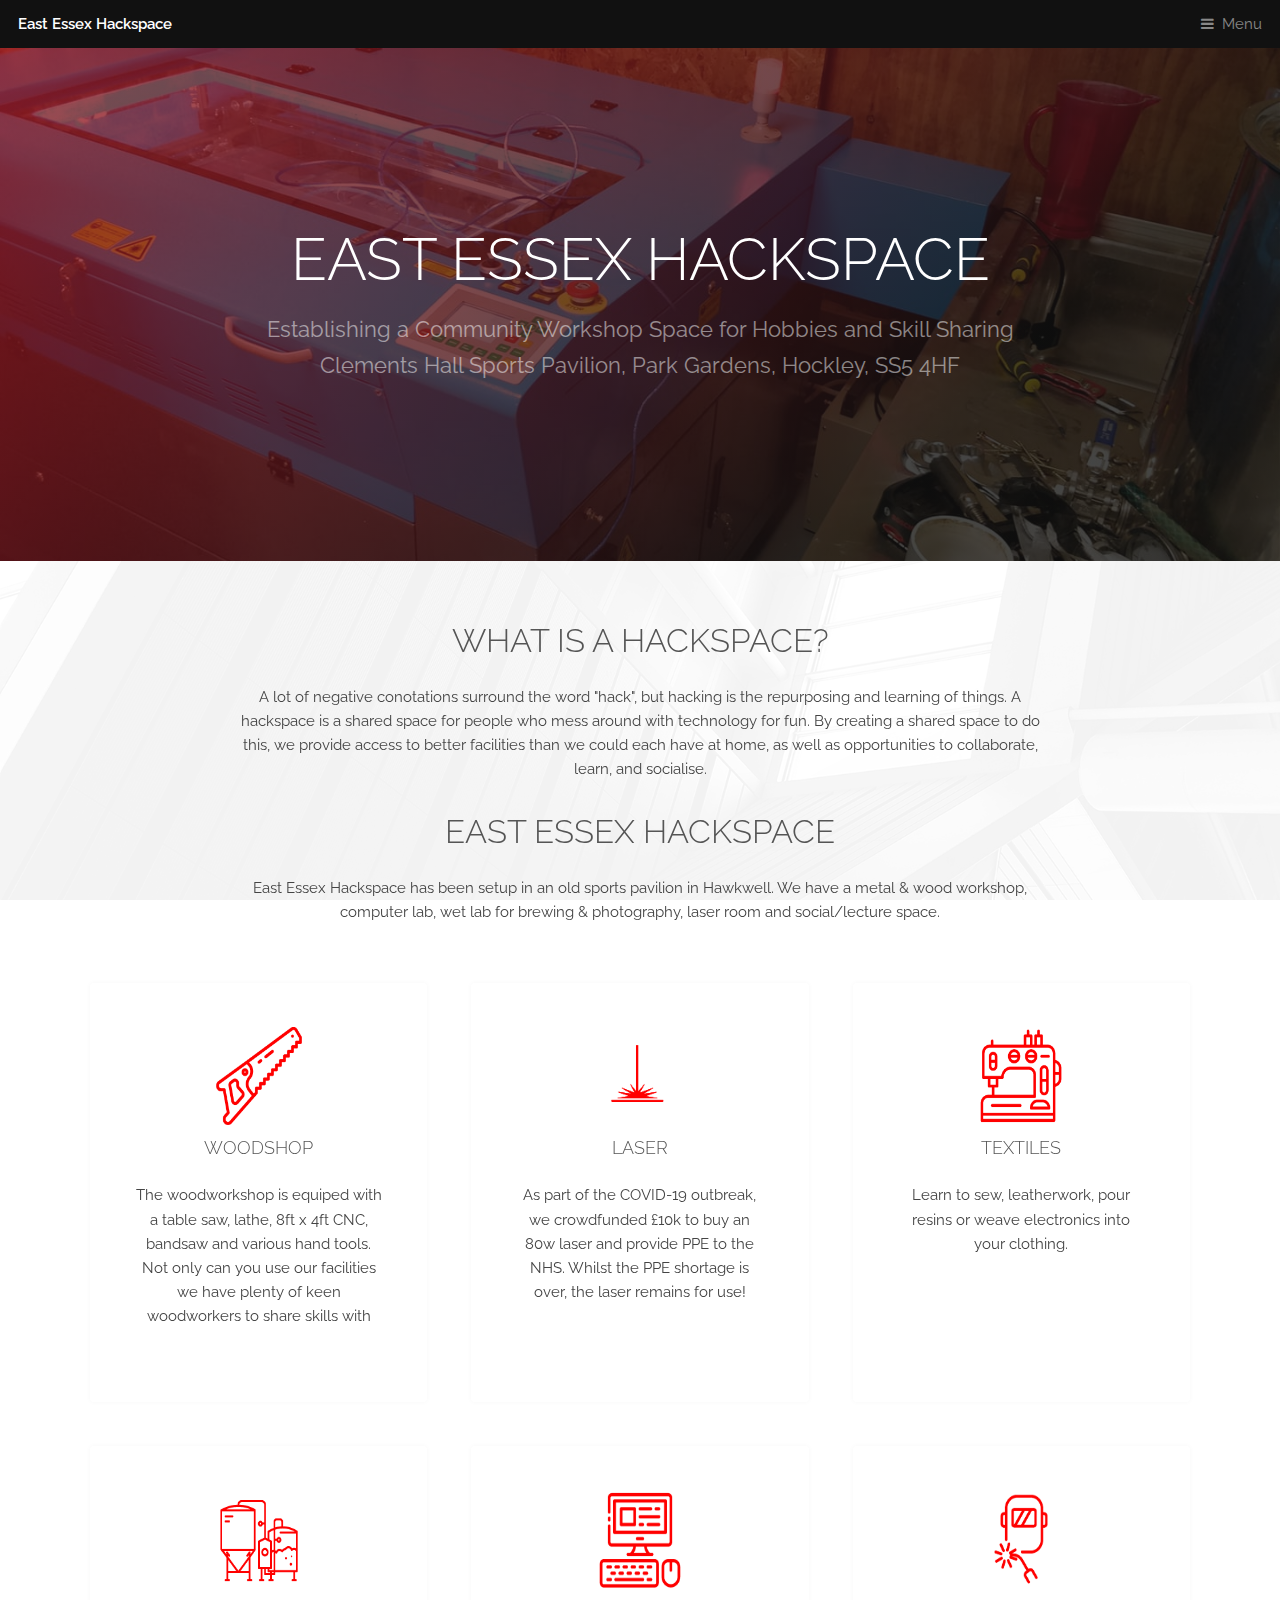
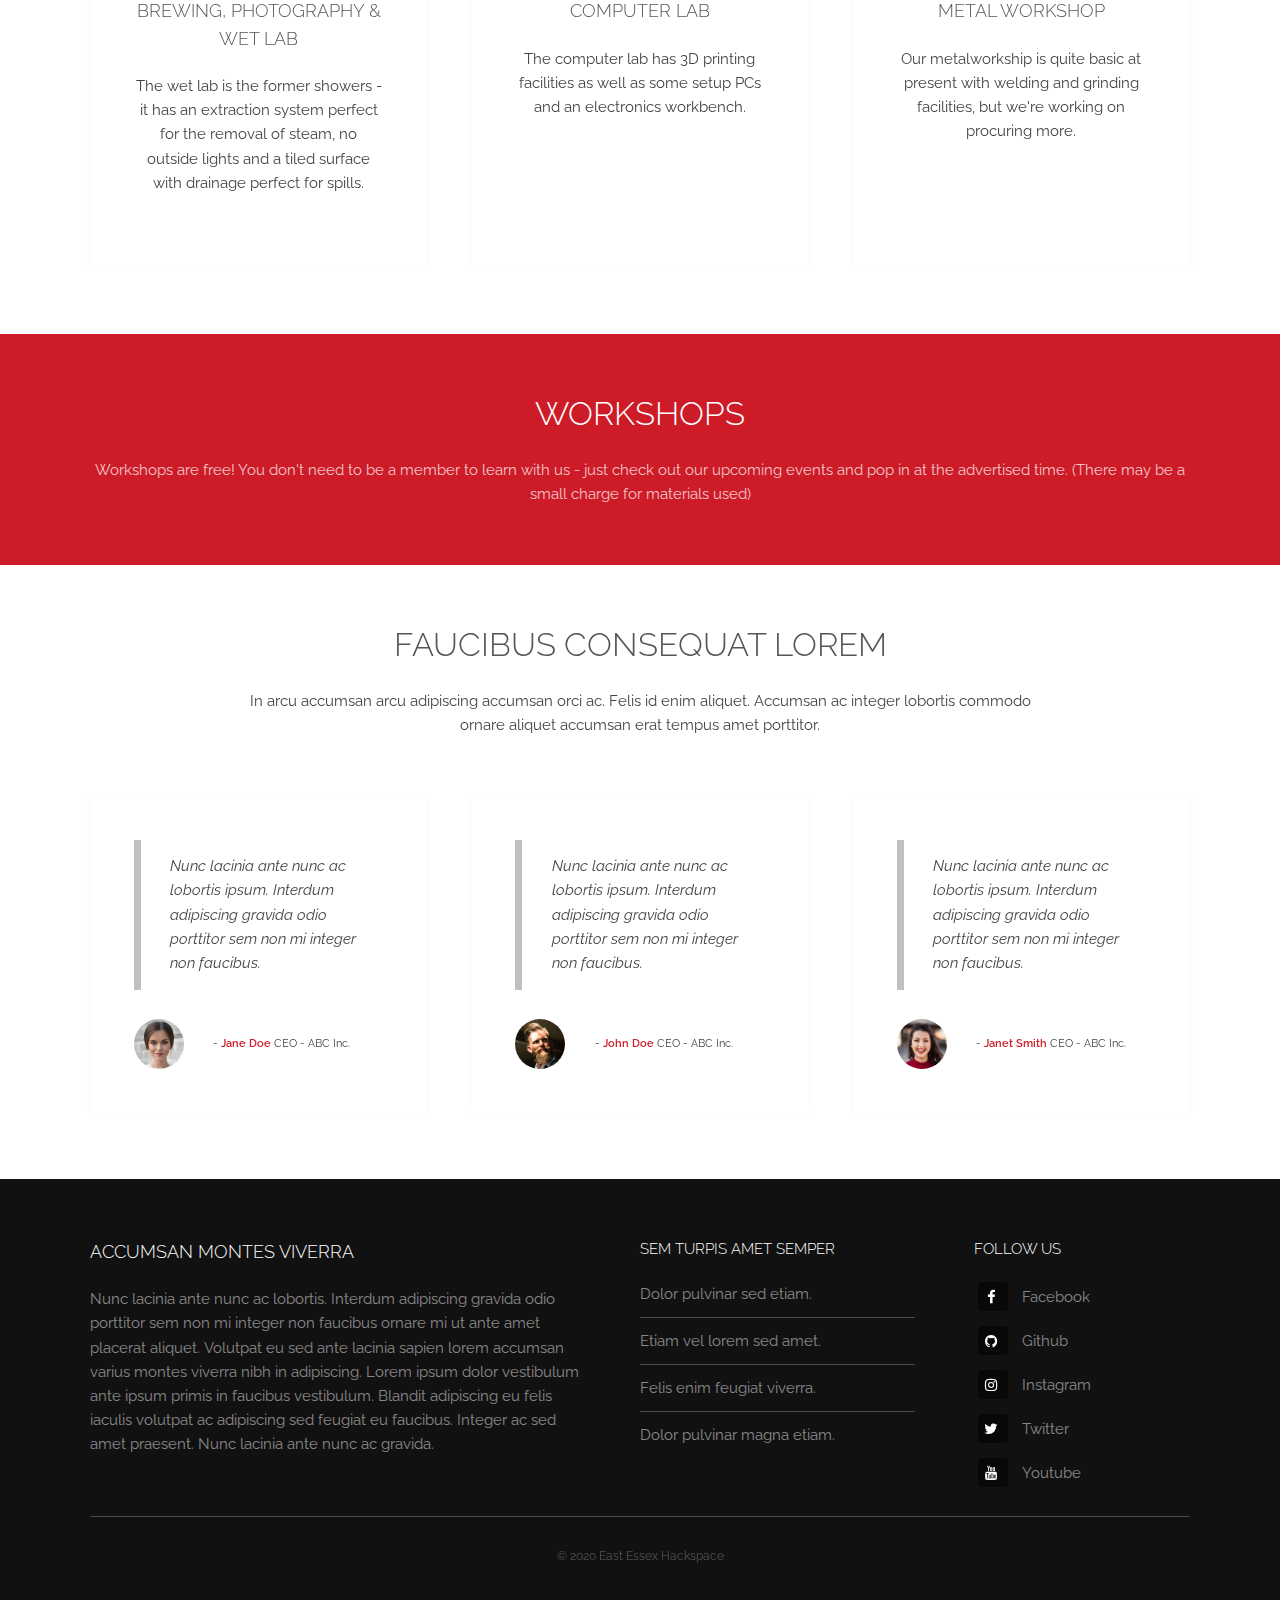
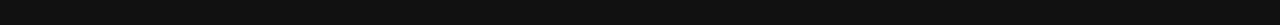
==== index.html @ a5cbef47 "Update index.html" ====
<!DOCTYPE HTML>
<!--
	Industrious by TEMPLATED
	templated.co @templatedco
	Released for free under the Creative Commons Attribution 3.0 license (templated.co/license)
-->
<html>
	<head>
                <!-- Global site tag (gtag.js) - Google Analytics -->
                <script async src="https://www.googletagmanager.com/gtag/js?id=UA-168009538-1"></script>
                <script>
                  window.dataLayer = window.dataLayer || [];
                  function gtag(){dataLayer.push(arguments);}
                  gtag('js', new Date());
                  gtag('config', 'UA-168009538-1');
                </script>
		<title>East Essex Hackspace</title>
		<meta charset="utf-8" />
		<meta name="viewport" content="width=device-width, initial-scale=1, user-scalable=no" />
		<meta name="description" content="" />
		<meta name="keywords" content="" />
		<link rel="stylesheet" href="assets/css/main.css" />
	</head>
	<body class="is-preload">

		<!-- Header -->
			<header id="header">
				<a class="logo" href="index.html">East Essex Hackspace</a>
				<nav>
					<a href="#menu">Menu</a>
				</nav>
			</header>

		<!-- Nav -->
			<nav id="menu">
				<ul class="links">
					<li><a href="index.html">Home</a></li>
					<li><a href="elements.html">Elements</a></li>
					<li><a href="covid.html">COVID-19</a></li>
					<li><a href="https://wiki.eehackspace.narco.tk">Wiki</a></li>
					<li><a href="findus.html">Find Us</a></li>
				</ul>
			</nav>

		<!-- Banner -->
			<section id="banner">
				<div class="inner">
					<h1>East Essex Hackspace</h1>
					<p>Establishing a Community Workshop Space for Hobbies and Skill Sharing<br />
					Clements Hall Sports Pavilion, Park Gardens, Hockley, SS5 4HF</p>
				</div>
				<!-- <video autoplay loop muted playsinline src="images/banner.mp4"></video>  -->
			</section>

		<!-- Highlights -->
			<section class="wrapper">
				<div class="inner">
					<header class="special">
						<h2>What is a Hackspace?</h2>
						<p>A lot of negative conotations surround the word "hack", but hacking is the repurposing and learning
							of things.  A hackspace is a shared space for people who mess around with technology 
							for fun. By creating a shared space to do this, we provide access to 
							better facilities than we could each have at home, as well as opportunities 
							to collaborate, learn, and socialise.</p>
						<h2>East Essex Hackspace</h2>
						<p>East Essex Hackspace has been setup in an old sports pavilion in Hawkwell.  We have a metal & wood workshop, computer
							lab, wet lab for brewing & photography, laser room and social/lecture space.
						</p>
					</header>
					<div class="highlights">
						<section>
							<div class="content">
								<header>
									<div class="image">
                                                                                <img src="images/saw.png" alt="Woodworking" width="100" height="100"/>
                                                                        </div>
									<h3>Woodshop</h3>
								</header>
								<p>The woodworkshop is equiped with a table saw, lathe, 8ft x 4ft CNC, bandsaw and various hand tools.  Not only can you use our facilities
								we have plenty of keen woodworkers to share skills with</p>
							</div>
						</section>
						<section>
							<div class="content">
								<header>
									<div class="image">
                                                                                <img src="images/laser.png" alt="Laser Cutting" width="100" height="100"/>
                                                                        </div>
									<h3>Laser</h3>
								</header>
								<p>As part of the COVID-19 outbreak, we crowdfunded £10k to buy an 80w laser and provide PPE to the NHS.  Whilst the PPE shortage
								is over, the laser remains for use!</p>
							</div>
						</section>
						<section>
							<div class="content">
								<header>
									<div class="image">
                                                                                <img src="images/textiles.png" alt="Textiles" width="100" height="100"/>
                                                                        </div>
									<h3>Textiles</h3>
								</header>
								<p>Learn to sew, leatherwork, pour resins or weave electronics into your clothing.</p>
							</div>
						</section>
						<section>
							<div class="content">
								<header>
									<div class="image">
                                                                                <img src="images/brewing.png" alt="Brewing, Photography & Wet Lab" width="100" height="100"/>
                                                                        </div>
									<h3>Brewing, Photography & Wet Lab</h3>
									</header>
								<p>The wet lab is the former showers - it has an extraction system perfect for the removal of steam, no outside lights and a tiled surface with drainage perfect for spills.</p>
							</div>
						</section>
						<section>
							<div class="content">
								<header>
									<div class="image">
                                                                                <img src="images/Computer.png" alt="Computer" width="100" height="100"/>
                                                                        </div>
									<h3>Computer Lab</h3>
								</header>
								<p>The computer lab has 3D printing facilities as well as some setup PCs and an electronics workbench.</p>
							</div>						</section>
						<section>
							<div class="content">
								<header>
									<div class="image">
                                                                                <img src="images/welding.png" alt="Welding" width="100" height="100"/>
                                                                        </div>
									<h3>Metal Workshop</h3>
								</header>
								<p>Our metalworkship is quite basic at present with welding and grinding facilities, but we're working on procuring more.</p>
							</div>
						</section>
					</div>
				</div>
			</section>

		<!-- CTA -->
			<section id="cta" class="wrapper">
				<div class="inner">
					<h2>Workshops</h2>
					<p>Workshops are free! You don't need to be a member to learn with us - just check out our upcoming events and pop in at the advertised time.  (There may be a small charge for materials used)</p>
				</div>
			</section>

		<!-- Testimonials -->
			<section class="wrapper">
				<div class="inner">
					<header class="special">
						<h2>Faucibus consequat lorem</h2>
						<p>In arcu accumsan arcu adipiscing accumsan orci ac. Felis id enim aliquet. Accumsan ac integer lobortis commodo ornare aliquet accumsan erat tempus amet porttitor.</p>
					</header>
					<div class="testimonials">
						<section>
							<div class="content">
								<blockquote>
									<p>Nunc lacinia ante nunc ac lobortis ipsum. Interdum adipiscing gravida odio porttitor sem non mi integer non faucibus.</p>
								</blockquote>
								<div class="author">
									<div class="image">
										<img src="images/pic01.jpg" alt="" />
									</div>
									<p class="credit">- <strong>Jane Doe</strong> <span>CEO - ABC Inc.</span></p>
								</div>
							</div>
						</section>
						<section>
							<div class="content">
								<blockquote>
									<p>Nunc lacinia ante nunc ac lobortis ipsum. Interdum adipiscing gravida odio porttitor sem non mi integer non faucibus.</p>
								</blockquote>
								<div class="author">
									<div class="image">
										<img src="images/pic03.jpg" alt="" />
									</div>
									<p class="credit">- <strong>John Doe</strong> <span>CEO - ABC Inc.</span></p>
								</div>
							</div>
						</section>
						<section>
							<div class="content">
								<blockquote>
									<p>Nunc lacinia ante nunc ac lobortis ipsum. Interdum adipiscing gravida odio porttitor sem non mi integer non faucibus.</p>
								</blockquote>
								<div class="author">
									<div class="image">
										<img src="images/pic02.jpg" alt="" />
									</div>
									<p class="credit">- <strong>Janet Smith</strong> <span>CEO - ABC Inc.</span></p>
								</div>
							</div>
						</section>
					</div>
				</div>
			</section>

		<!-- Footer -->
			<footer id="footer">
				<div class="inner">
					<div class="content">
						<section>
							<h3>Accumsan montes viverra</h3>
							<p>Nunc lacinia ante nunc ac lobortis. Interdum adipiscing gravida odio porttitor sem non mi integer non faucibus ornare mi ut ante amet placerat aliquet. Volutpat eu sed ante lacinia sapien lorem accumsan varius montes viverra nibh in adipiscing. Lorem ipsum dolor vestibulum ante ipsum primis in faucibus vestibulum. Blandit adipiscing eu felis iaculis volutpat ac adipiscing sed feugiat eu faucibus. Integer ac sed amet praesent. Nunc lacinia ante nunc ac gravida.</p>
						</section>
						<section>
							<h4>Sem turpis amet semper</h4>
							<ul class="alt">
								<li><a href="#">Dolor pulvinar sed etiam.</a></li>
								<li><a href="#">Etiam vel lorem sed amet.</a></li>
								<li><a href="#">Felis enim feugiat viverra.</a></li>
								<li><a href="#">Dolor pulvinar magna etiam.</a></li>
							</ul>
						</section>
						<section>
							<h4>Follow Us</h4>
							<ul class="plain">
								<li><a href="https://www.facebook.com/groups/eastessexhackspace"><i class="icon fa-facebook">&nbsp;</i>Facebook</a></li>
                                                                <li><a href="https://github.com/eehackspace"><i class="icon fa-github">&nbsp;</i>Github</a></li>
                                                                <li><a href="#"><i class="icon fa-instagram">&nbsp;</i>Instagram</a></li>
                                                                <li><a href="https://twitter.com/eehackspace"><i class="icon fa-twitter">&nbsp;</i>Twitter</a></li>
                                                                <li><a href="#"><i class="icon fa-youtube">&nbsp;</i>Youtube</a></li>
							</ul>
						</section>
					</div>
					<div class="copyright">
						&copy; 2020 East Essex Hackspace
					</div>
				</div>
			</footer>

		<!-- Scripts -->
			<script src="assets/js/jquery.min.js"></script>
			<script src="assets/js/browser.min.js"></script>
			<script src="assets/js/breakpoints.min.js"></script>
			<script src="assets/js/util.js"></script>
			<script src="assets/js/main.js"></script>

	</body>
</html>
---- assets/css/main.css ----
@import url(font-awesome.min.css);
@import url("https://fonts.googleapis.com/css?family=Raleway:200,300,400,500,600");
/*
	Industrious by TEMPLATED
	templated.co @templatedco
	Released for free under the Creative Commons Attribution 3.0 license (templated.co/license)
*/
/* Basic */
@-ms-viewport {
  width: device-width; }
body {
  -ms-overflow-style: scrollbar; }

@media screen and (max-width: 480px) {
  html, body {
    min-width: 320px; } }
html {
  box-sizing: border-box; }

*, *:before, *:after {
  box-sizing: inherit; }

body {
  background: #ffffff; }
  body.is-preload *, body.is-preload *:before, body.is-preload *:after {
    -moz-animation: none !important;
    -webkit-animation: none !important;
    -ms-animation: none !important;
    animation: none !important;
    -moz-transition: none !important;
    -webkit-transition: none !important;
    -ms-transition: none !important;
    transition: none !important; }

html, body, div, span, applet, object,
iframe, h1, h2, h3, h4, h5, h6, p, blockquote,
pre, a, abbr, acronym, address, big, cite,
code, del, dfn, em, img, ins, kbd, q, s, samp,
small, strike, strong, sub, sup, tt, var, b,
u, i, center, dl, dt, dd, ol, ul, li, fieldset,
form, label, legend, table, caption, tbody,
tfoot, thead, tr, th, td, article, aside,
canvas, details, embed, figure, figcaption,
footer, header, hgroup, menu, nav, output, ruby,
section, summary, time, mark, audio, video {
  margin: 0;
  padding: 0;
  border: 0;
  font-size: 100%;
  font: inherit;
  vertical-align: baseline; }

article, aside, details, figcaption, figure,
footer, header, hgroup, menu, nav, section {
  display: block; }

body {
  line-height: 1; }

ol, ul {
  list-style: none; }

blockquote, q {
  quotes: none; }
  blockquote:before, blockquote:after, q:before, q:after {
    content: '';
    content: none; }

table {
  border-collapse: collapse;
  border-spacing: 0; }

body {
  -webkit-text-size-adjust: none; }

mark {
  background-color: transparent;
  color: inherit; }

input::-moz-focus-inner {
  border: 0;
  padding: 0; }

input, select, textarea {
  -moz-appearance: none;
  -webkit-appearance: none;
  -ms-appearance: none;
  appearance: none; }

/* Typography */
html {
  font-size: 13pt; }
  @media screen and (max-width: 1680px) {
    html {
      font-size: 11pt; } }
  @media screen and (max-width: 980px) {
    html {
      font-size: 12pt; } }
  @media screen and (max-width: 480px) {
    html {
      font-size: 11pt; } }

body {
  background-color: #ffffff;
  color: #444444; }

body, input, select, textarea {
  font-family: "Raleway", Arial, Helvetica, sans-serif;
  font-weight: 400;
  font-size: 1rem;
  line-height: 1.65; }

a {
  -moz-transition: color 0.2s ease-in-out;
  -webkit-transition: color 0.2s ease-in-out;
  -ms-transition: color 0.2s ease-in-out;
  transition: color 0.2s ease-in-out;
  text-decoration: underline; }
  a:hover {
    text-decoration: none; }

strong, b {
  font-weight: 600; }

em, i {
  font-style: italic; }

p {
  margin: 0 0 2rem 0; }

header.special {
  text-align: center;
  margin-bottom: 4rem; }
  header.special p {
    max-width: 75%;
    margin-left: auto;
    margin-right: auto; }

h1, h2, h3, h4, h5, h6 {
  font-weight: 300;
  line-height: 1.5;
  text-transform: uppercase;
  margin: 0 0 1.5rem 0; }
  h1 a, h2 a, h3 a, h4 a, h5 a, h6 a {
    color: inherit;
    text-decoration: none; }

h1 {
  font-size: 3rem;
  line-height: 1.2; }

h2 {
  font-size: 2.25rem;
  line-height: 1.3; }

h3 {
  font-size: 1.25rem; }

h4 {
  font-size: 1rem; }

h5 {
  font-size: 0.9rem; }

h6 {
  font-size: 0.7rem; }

@media screen and (max-width: 736px) {
  h1 {
    font-size: 2.75rem;
    line-height: 1.3; }

  h2 {
    font-size: 1.75rem;
    line-height: 1.5; }

  h3 {
    font-size: 1.25rem; } }
sub {
  font-size: 0.8rem;
  position: relative;
  top: 0.5rem; }

sup {
  font-size: 0.8rem;
  position: relative;
  top: -0.5rem; }

blockquote {
  border-left: solid 0.5rem;
  font-style: italic;
  margin: 0 0 2rem 0;
  padding: 1rem 0 1rem 2rem; }

code {
  border-radius: 4px;
  border: solid 1px;
  font-family: "Courier New", monospace;
  font-size: 0.9rem;
  margin: 0 0.25rem;
  padding: 0.25rem 0.65rem; }

pre {
  -webkit-overflow-scrolling: touch;
  font-family: "Courier New", monospace;
  font-size: 0.9rem;
  margin: 0 0 2rem 0; }
  pre code {
    display: block;
    line-height: 1.75;
    padding: 1rem 1.5rem;
    overflow-x: auto; }

hr {
  border: 0;
  border-bottom: solid 1px;
  margin: 2rem 0; }
  hr.major {
    margin: 4rem 0; }

input, select, textarea {
  color: #555555; }

a {
  color: #ce1b28; }

strong, b {
  color: #555555; }

h1, h2, h3, h4, h5, h6 {
  color: #555555; }

blockquote {
  border-left-color: rgba(0, 0, 0, 0.25); }

code {
  background: rgba(0, 0, 0, 0.075);
  border-color: rgba(0, 0, 0, 0.25); }

hr {
  border-bottom-color: rgba(0, 0, 0, 0.25); }

/* Inner */
.inner {
  margin: 0 auto;
  width: 75rem;
  max-width: calc(100% - 6rem); }
  @media screen and (max-width: 480px) {
    .inner {
      max-width: calc(100% - 3rem); } }

/* Button */
input[type="submit"],
input[type="reset"],
input[type="button"],
button,
.button {
  -moz-appearance: none;
  -webkit-appearance: none;
  -ms-appearance: none;
  appearance: none;
  -moz-transition: background-color 0.2s ease-in-out, box-shadow 0.2s ease-in-out, color 0.2s ease-in-out;
  -webkit-transition: background-color 0.2s ease-in-out, box-shadow 0.2s ease-in-out, color 0.2s ease-in-out;
  -ms-transition: background-color 0.2s ease-in-out, box-shadow 0.2s ease-in-out, color 0.2s ease-in-out;
  transition: background-color 0.2s ease-in-out, box-shadow 0.2s ease-in-out, color 0.2s ease-in-out;
  border: 0;
  border-radius: 4px;
  cursor: pointer;
  display: inline-block;
  font-weight: 600;
  height: 3.25rem;
  line-height: 3.25rem;
  padding: 0 1.75rem;
  text-align: center;
  text-decoration: none;
  white-space: nowrap; }
  input[type="submit"].small,
  input[type="reset"].small,
  input[type="button"].small,
  button.small,
  .button.small {
    font-size: 0.8rem;
    height: 2.4375rem;
    line-height: 2.4375rem;
    padding: 0 1.25rem; }
  input[type="submit"].large,
  input[type="reset"].large,
  input[type="button"].large,
  button.large,
  .button.large {
    font-size: 1.35rem;
    height: 4.0625rem;
    line-height: 4.0625rem;
    padding: 0 2rem; }
  input[type="submit"].wide,
  input[type="reset"].wide,
  input[type="button"].wide,
  button.wide,
  .button.wide {
    min-width: 13rem; }
  input[type="submit"].icon:before,
  input[type="reset"].icon:before,
  input[type="button"].icon:before,
  button.icon:before,
  .button.icon:before {
    margin-right: 0.5rem; }
  input[type="submit"].fit,
  input[type="reset"].fit,
  input[type="button"].fit,
  button.fit,
  .button.fit {
    width: 100%; }
  input[type="submit"].disabled, input[type="submit"]:disabled,
  input[type="reset"].disabled,
  input[type="reset"]:disabled,
  input[type="button"].disabled,
  input[type="button"]:disabled,
  button.disabled,
  button:disabled,
  .button.disabled,
  .button:disabled {
    pointer-events: none;
    opacity: 0.25; }

input[type="submit"],
input[type="reset"],
input[type="button"],
button,
.button {
  background-color: transparent;
  box-shadow: inset 0 0 0 1px #555555;
  color: #555555 !important; }
  input[type="submit"]:hover,
  input[type="reset"]:hover,
  input[type="button"]:hover,
  button:hover,
  .button:hover {
    box-shadow: inset 0 0 0 1px #ce1b28;
    color: #ce1b28 !important; }
    input[type="submit"]:hover:active,
    input[type="reset"]:hover:active,
    input[type="button"]:hover:active,
    button:hover:active,
    .button:hover:active {
      background-color: rgba(206, 27, 40, 0.25); }
  input[type="submit"].primary,
  input[type="reset"].primary,
  input[type="button"].primary,
  button.primary,
  .button.primary {
    box-shadow: none;
    background-color: #ce1b28;
    color: #ffffff !important; }
    input[type="submit"].primary:hover,
    input[type="reset"].primary:hover,
    input[type="button"].primary:hover,
    button.primary:hover,
    .button.primary:hover {
      background-color: #e2212f;
      box-shadow: none; }
      input[type="submit"].primary:hover:active,
      input[type="reset"].primary:hover:active,
      input[type="button"].primary:hover:active,
      button.primary:hover:active,
      .button.primary:hover:active {
        background-color: #b71824; }

/* Form */
form {
  margin: 0 0 2rem 0; }

input[type="text"],
input[type="password"],
input[type="email"],
input[type="tel"],
input[type="search"],
input[type="url"],
select,
textarea {
  -moz-appearance: none;
  -webkit-appearance: none;
  -ms-appearance: none;
  appearance: none;
  border-radius: 4px;
  border: none;
  border: solid 1px;
  color: inherit;
  display: block;
  outline: 0;
  padding: 0 1rem;
  text-decoration: none;
  width: 100%; }
  input[type="text"]:invalid,
  input[type="password"]:invalid,
  input[type="email"]:invalid,
  input[type="tel"]:invalid,
  input[type="search"]:invalid,
  input[type="url"]:invalid,
  select:invalid,
  textarea:invalid {
    box-shadow: none; }

label {
  display: block;
  font-size: 1rem;
  font-weight: 600;
  margin: 0 0 1rem 0; }

input[type="text"],
input[type="password"],
input[type="email"],
input[type="tel"],
input[type="search"],
input[type="url"] {
  height: 3.25rem; }

select {
  background-size: 1.25rem;
  background-repeat: no-repeat;
  background-position: calc(100% - 1rem) center;
  height: 3.25rem;
  padding-right: 3.25rem;
  text-overflow: ellipsis; }
  select:focus::-ms-value {
    background-color: transparent; }
  select::-ms-expand {
    display: none; }

textarea {
  padding: 0.75rem 1rem; }

input[type="checkbox"],
input[type="radio"] {
  -moz-appearance: none;
  -webkit-appearance: none;
  -ms-appearance: none;
  appearance: none;
  display: block;
  float: left;
  margin-right: -2rem;
  opacity: 0;
  width: 1rem;
  z-index: -1; }
  input[type="checkbox"] + label,
  input[type="radio"] + label {
    text-decoration: none;
    cursor: pointer;
    display: inline-block;
    font-size: 1rem;
    font-weight: 400;
    padding-left: 2.825rem;
    padding-right: 0.875rem;
    position: relative; }
    input[type="checkbox"] + label:before,
    input[type="radio"] + label:before {
      -moz-osx-font-smoothing: grayscale;
      -webkit-font-smoothing: antialiased;
      font-family: FontAwesome;
      font-style: normal;
      font-weight: normal;
      text-transform: none !important; }
    input[type="checkbox"] + label:before,
    input[type="radio"] + label:before {
      border-radius: 4px;
      border: solid 1px;
      content: '';
      display: inline-block;
      height: 1.95rem;
      left: 0;
      line-height: 1.86875rem;
      position: absolute;
      text-align: center;
      top: -0.1625rem;
      width: 1.95rem; }
  input[type="checkbox"]:checked + label:before,
  input[type="radio"]:checked + label:before {
    content: '\f00c'; }

input[type="checkbox"] + label:before {
  border-radius: 4px; }

input[type="radio"] + label:before {
  border-radius: 100%; }

::-webkit-input-placeholder {
  opacity: 1.0; }

:-moz-placeholder {
  opacity: 1.0; }

::-moz-placeholder {
  opacity: 1.0; }

:-ms-input-placeholder {
  opacity: 1.0; }

label {
  color: #555555; }

input[type="text"],
input[type="password"],
input[type="email"],
input[type="tel"],
input[type="search"],
input[type="url"],
select,
textarea {
  background-color: rgba(0, 0, 0, 0.075);
  border-color: rgba(0, 0, 0, 0.25); }
  input[type="text"]:focus,
  input[type="password"]:focus,
  input[type="email"]:focus,
  input[type="tel"]:focus,
  input[type="search"]:focus,
  input[type="url"]:focus,
  select:focus,
  textarea:focus {
    border-color: #ce1b28;
    box-shadow: 0 0 0 1px #ce1b28; }

select {
  background-image: url("data:image/svg+xml;charset=utf8,%3Csvg xmlns='http://www.w3.org/2000/svg' width='40' height='40' preserveAspectRatio='none' viewBox='0 0 40 40'%3E%3Cpath d='M9.4,12.3l10.4,10.4l10.4-10.4c0.2-0.2,0.5-0.4,0.9-0.4c0.3,0,0.6,0.1,0.9,0.4l3.3,3.3c0.2,0.2,0.4,0.5,0.4,0.9 c0,0.4-0.1,0.6-0.4,0.9L20.7,31.9c-0.2,0.2-0.5,0.4-0.9,0.4c-0.3,0-0.6-0.1-0.9-0.4L4.3,17.3c-0.2-0.2-0.4-0.5-0.4-0.9 c0-0.4,0.1-0.6,0.4-0.9l3.3-3.3c0.2-0.2,0.5-0.4,0.9-0.4S9.1,12.1,9.4,12.3z' fill='rgba(0, 0, 0, 0.25)' /%3E%3C/svg%3E"); }
  select option {
    color: #444444;
    background-color: #ffffff; }

input[type="checkbox"] + label,
input[type="radio"] + label {
  color: #444444; }
  input[type="checkbox"] + label:before,
  input[type="radio"] + label:before {
    background: rgba(0, 0, 0, 0.075);
    border-color: rgba(0, 0, 0, 0.25); }
input[type="checkbox"]:checked + label:before,
input[type="radio"]:checked + label:before {
  background-color: #ce1b28;
  border-color: #ce1b28;
  color: #ffffff; }
input[type="checkbox"]:focus + label:before,
input[type="radio"]:focus + label:before {
  border-color: #ce1b28;
  box-shadow: 0 0 0 1px #ce1b28; }

::-webkit-input-placeholder {
  color: #bbbbbb !important; }

:-moz-placeholder {
  color: #bbbbbb !important; }

::-moz-placeholder {
  color: #bbbbbb !important; }

:-ms-input-placeholder {
  color: #bbbbbb !important; }

/* List */
ol {
  list-style: decimal;
  margin: 0 0 2rem 0;
  padding-left: 1.25rem; }
  ol li {
    padding-left: 0.25rem; }

ul {
  list-style: disc;
  margin: 0 0 2rem 0;
  padding-left: 1rem; }
  ul li {
    padding-left: 0.325rem; }
  ul.plain {
    list-style: none;
    padding-left: 0; }
    ul.plain li {
      margin-bottom: 1rem; }
      ul.plain li .icon {
        border-radius: 4px;
        color: #ffffff;
        display: inline-block;
        margin-right: 1rem;
        text-align: center;
        width: 2rem;
        height: 2rem;
        line-height: 2rem;
        background: rgba(0, 0, 0, 0.5); }
  ul.alt {
    list-style: none;
    padding-left: 0; }
    ul.alt li {
      border-top: solid 1px;
      padding: 0.75rem 0; }
      ul.alt li:first-child {
        border-top: 0;
        padding-top: 0; }
      ul.alt li:last-child {
        padding-bottom: 0; }

dl {
  margin: 0 0 2rem 0; }
  dl dt {
    display: block;
    font-weight: 600;
    margin: 0 0 1rem 0; }
  dl dd {
    margin-left: 1.5rem; }

ul.alt li {
  border-top-color: rgba(0, 0, 0, 0.25); }

/* Table */
.table-wrapper {
  -webkit-overflow-scrolling: touch;
  overflow-x: auto; }

table {
  margin: 0 0 2rem 0;
  width: 100%; }
  table tbody tr {
    border: solid 1px;
    border-left: 0;
    border-right: 0; }
  table td {
    padding: 0.75rem 0.75rem; }
  table th {
    font-size: 0.9rem;
    font-weight: 600;
    padding: 0 0.75rem 0.75rem 0.75rem;
    text-align: left; }
  table thead {
    border-bottom: solid 2px; }
  table tfoot {
    border-top: solid 2px; }
  table.alt {
    border-collapse: separate; }
    table.alt tbody tr td {
      border: solid 1px;
      border-left-width: 0;
      border-top-width: 0; }
      table.alt tbody tr td:first-child {
        border-left-width: 1px; }
    table.alt tbody tr:first-child td {
      border-top-width: 1px; }
    table.alt thead {
      border-bottom: 0; }
    table.alt tfoot {
      border-top: 0; }

table tbody tr {
  border-color: rgba(0, 0, 0, 0.25); }
  table tbody tr:nth-child(2n + 1) {
    background-color: rgba(0, 0, 0, 0.075); }
table th {
  color: #555555; }
table thead {
  border-bottom-color: rgba(0, 0, 0, 0.25); }
table tfoot {
  border-top-color: rgba(0, 0, 0, 0.25); }
table.alt tbody tr td {
  border-color: rgba(0, 0, 0, 0.25); }

/* Highlights */
.highlights {
  width: 100%;
  margin: 2.5rem 0;
  display: -moz-flex;
  display: -webkit-flex;
  display: -ms-flex;
  display: flex;
  -moz-flex-wrap: wrap;
  -webkit-flex-wrap: wrap;
  -ms-flex-wrap: wrap;
  flex-wrap: wrap;
  -moz-align-items: -moz-stretch;
  -webkit-align-items: -webkit-stretch;
  -ms-align-items: -ms-stretch;
  align-items: stretch; }
  .highlights > * {
    -moz-flex-shrink: 1;
    -webkit-flex-shrink: 1;
    -ms-flex-shrink: 1;
    flex-shrink: 1;
    -moz-flex-grow: 0;
    -webkit-flex-grow: 0;
    -ms-flex-grow: 0;
    flex-grow: 0; }
  .highlights > * {
    width: 33.3333333333%; }
  .highlights > * {
    padding: 1.5rem;
    width: calc(33.3333333333% + 1rem); }
  .highlights > :nth-child(-n + 3) {
    padding-top: 0; }
  .highlights > :nth-last-child(-n + 3) {
    padding-bottom: 0; }
  .highlights > :nth-child(3n + 1) {
    padding-left: 0; }
  .highlights > :nth-child(3n) {
    padding-right: 0; }
  .highlights > :nth-child(3n + 1),
  .highlights > :nth-child(3n) {
    width: calc(33.3333333333% + -0.5rem); }
  .highlights .content {
    border-radius: 4px;
    height: 100%;
    padding: 3rem;
    text-align: center; }
    .highlights .content .icon {
      font-size: 5rem; }
  .highlights > div > :last-child {
    margin-bottom: 0; }
  @media screen and (max-width: 980px) {
    .highlights > * {
      width: 50%; }
    .highlights > * {
      padding: 1rem;
      width: calc(33.3333333333% + 0.6666666667rem); }
    .highlights > :nth-child(-n + 3) {
      padding-top: 1rem; }
    .highlights > :nth-last-child(-n + 3) {
      padding-bottom: 1rem; }
    .highlights > :nth-child(3n + 1) {
      padding-left: 1rem; }
    .highlights > :nth-child(3n) {
      padding-right: 1rem; }
    .highlights > :nth-child(3n + 1),
    .highlights > :nth-child(3n) {
      padding: 1rem;
      width: calc(50% + 1rem); }
    .highlights > * {
      padding: 1rem;
      width: calc(50% + 1rem); }
    .highlights > :nth-child(-n + 2) {
      padding-top: 0; }
    .highlights > :nth-last-child(-n + 2) {
      padding-bottom: 0; }
    .highlights > :nth-child(2n + 1) {
      padding-left: 0; }
    .highlights > :nth-child(2n) {
      padding-right: 0; }
    .highlights > :nth-child(2n + 1),
    .highlights > :nth-child(2n) {
      width: calc(50% + 0rem); }
    .highlights .content {
      padding: 2rem; } }
  @media screen and (max-width: 736px) {
    .highlights > * {
      width: 100%; }
    .highlights > * {
      padding: 1rem;
      width: calc(33.3333333333% + 0.6666666667rem); }
    .highlights > :nth-child(-n + 3) {
      padding-top: 1rem; }
    .highlights > :nth-last-child(-n + 3) {
      padding-bottom: 1rem; }
    .highlights > :nth-child(3n + 1) {
      padding-left: 1rem; }
    .highlights > :nth-child(3n) {
      padding-right: 1rem; }
    .highlights > :nth-child(3n + 1),
    .highlights > :nth-child(3n) {
      padding: 1rem;
      width: calc(100% + 2rem); }
    .highlights > * {
      padding: 1rem;
      width: calc(50% + 1rem); }
    .highlights > :nth-child(-n + 2) {
      padding-top: 1rem; }
    .highlights > :nth-last-child(-n + 2) {
      padding-bottom: 1rem; }
    .highlights > :nth-child(2n + 1) {
      padding-left: 1rem; }
    .highlights > :nth-child(2n) {
      padding-right: 1rem; }
    .highlights > :nth-child(2n + 1),
    .highlights > :nth-child(2n) {
      padding: 1rem;
      width: calc(100% + 2rem); }
    .highlights > * {
      padding: 1rem;
      width: calc(100% + 2rem); }
    .highlights > :nth-child(-n + 1) {
      padding-top: 0; }
    .highlights > :nth-last-child(-n + 1) {
      padding-bottom: 0; }
    .highlights > :nth-child(1n + 1) {
      padding-left: 0; }
    .highlights > :nth-child(1n) {
      padding-right: 0; }
    .highlights > :nth-child(1n + 1),
    .highlights > :nth-child(1n) {
      width: calc(100% + 1rem); } }

.highlights .content {
  background: #ffffff;
  box-shadow: 0px 0px 4px 1px rgba(0, 0, 0, 0.025); }

/* Testimonials */
.testimonials {
  margin: 2.5rem 0;
  width: 100%;
  display: -moz-flex;
  display: -webkit-flex;
  display: -ms-flex;
  display: flex;
  -moz-flex-wrap: wrap;
  -webkit-flex-wrap: wrap;
  -ms-flex-wrap: wrap;
  flex-wrap: wrap;
  -moz-align-items: -moz-stretch;
  -webkit-align-items: -webkit-stretch;
  -ms-align-items: -ms-stretch;
  align-items: stretch; }
  .testimonials > * {
    -moz-flex-shrink: 1;
    -webkit-flex-shrink: 1;
    -ms-flex-shrink: 1;
    flex-shrink: 1;
    -moz-flex-grow: 0;
    -webkit-flex-grow: 0;
    -ms-flex-grow: 0;
    flex-grow: 0; }
  .testimonials > * {
    width: 33.3333333333%; }
  .testimonials > * {
    padding: 1.5rem;
    width: calc(33.3333333333% + 1rem); }
  .testimonials > :nth-child(-n + 3) {
    padding-top: 0; }
  .testimonials > :nth-last-child(-n + 3) {
    padding-bottom: 0; }
  .testimonials > :nth-child(3n + 1) {
    padding-left: 0; }
  .testimonials > :nth-child(3n) {
    padding-right: 0; }
  .testimonials > :nth-child(3n + 1),
  .testimonials > :nth-child(3n) {
    width: calc(33.3333333333% + -0.5rem); }
  .testimonials .content {
    border-radius: 4px;
    height: 100%;
    padding: 3rem; }
    .testimonials .content .author {
      display: -moz-flex;
      display: -webkit-flex;
      display: -ms-flex;
      display: flex;
      -moz-align-items: center;
      -webkit-align-items: center;
      -ms-align-items: center;
      align-items: center; }
      .testimonials .content .author blockquote {
        margin: 0; }
      .testimonials .content .author .image {
        margin-right: 2rem;
        width: 20%; }
        .testimonials .content .author .image img {
          border-radius: 100%;
          max-width: 100%; }
    .testimonials .content .credit {
      font-size: 0.75rem; }
    .testimonials .content p:last-child {
      margin: 0; }
  .testimonials > div > :last-child {
    margin-bottom: 0; }
  @media screen and (max-width: 980px) {
    .testimonials > * {
      width: 50%; }
    .testimonials > * {
      padding: 1rem;
      width: calc(33.3333333333% + 0.6666666667rem); }
    .testimonials > :nth-child(-n + 3) {
      padding-top: 1rem; }
    .testimonials > :nth-last-child(-n + 3) {
      padding-bottom: 1rem; }
    .testimonials > :nth-child(3n + 1) {
      padding-left: 1rem; }
    .testimonials > :nth-child(3n) {
      padding-right: 1rem; }
    .testimonials > :nth-child(3n + 1),
    .testimonials > :nth-child(3n) {
      padding: 1rem;
      width: calc(50% + 1rem); }
    .testimonials > * {
      padding: 1rem;
      width: calc(50% + 1rem); }
    .testimonials > :nth-child(-n + 2) {
      padding-top: 0; }
    .testimonials > :nth-last-child(-n + 2) {
      padding-bottom: 0; }
    .testimonials > :nth-child(2n + 1) {
      padding-left: 0; }
    .testimonials > :nth-child(2n) {
      padding-right: 0; }
    .testimonials > :nth-child(2n + 1),
    .testimonials > :nth-child(2n) {
      width: calc(50% + 0rem); }
    .testimonials .content {
      padding: 2rem; } }
  @media screen and (max-width: 736px) {
    .testimonials > * {
      width: 100%; }
    .testimonials > * {
      padding: 1rem;
      width: calc(33.3333333333% + 0.6666666667rem); }
    .testimonials > :nth-child(-n + 3) {
      padding-top: 1rem; }
    .testimonials > :nth-last-child(-n + 3) {
      padding-bottom: 1rem; }
    .testimonials > :nth-child(3n + 1) {
      padding-left: 1rem; }
    .testimonials > :nth-child(3n) {
      padding-right: 1rem; }
    .testimonials > :nth-child(3n + 1),
    .testimonials > :nth-child(3n) {
      padding: 1rem;
      width: calc(100% + 2rem); }
    .testimonials > * {
      padding: 1rem;
      width: calc(50% + 1rem); }
    .testimonials > :nth-child(-n + 2) {
      padding-top: 1rem; }
    .testimonials > :nth-last-child(-n + 2) {
      padding-bottom: 1rem; }
    .testimonials > :nth-child(2n + 1) {
      padding-left: 1rem; }
    .testimonials > :nth-child(2n) {
      padding-right: 1rem; }
    .testimonials > :nth-child(2n + 1),
    .testimonials > :nth-child(2n) {
      padding: 1rem;
      width: calc(100% + 2rem); }
    .testimonials > * {
      padding: 1rem;
      width: calc(100% + 2rem); }
    .testimonials > :nth-child(-n + 1) {
      padding-top: 0; }
    .testimonials > :nth-last-child(-n + 1) {
      padding-bottom: 0; }
    .testimonials > :nth-child(1n + 1) {
      padding-left: 0; }
    .testimonials > :nth-child(1n) {
      padding-right: 0; }
    .testimonials > :nth-child(1n + 1),
    .testimonials > :nth-child(1n) {
      width: calc(100% + 1rem); } }

.testimonials .content {
  background: #ffffff;
  box-shadow: 0px 0px 4px 1px rgba(0, 0, 0, 0.025); }
  .testimonials .content .credit strong {
    color: #ce1b28; }

/* Actions */
ul.actions {
  display: -moz-flex;
  display: -webkit-flex;
  display: -ms-flex;
  display: flex;
  cursor: default;
  list-style: none;
  margin-left: -1rem;
  padding-left: 0; }
  ul.actions li {
    padding: 0 0 0 1rem;
    vertical-align: middle; }
  ul.actions.special {
    -moz-justify-content: center;
    -webkit-justify-content: center;
    -ms-justify-content: center;
    justify-content: center;
    width: calc(100% + 1rem); }
  ul.actions.stacked {
    -moz-flex-direction: column;
    -webkit-flex-direction: column;
    -ms-flex-direction: column;
    flex-direction: column;
    margin-left: 0; }
    ul.actions.stacked li {
      padding: 1.3rem 0 0 0; }
      ul.actions.stacked li:first-child {
        padding-top: 0; }
  ul.actions.fit {
    width: calc(100% + 1rem); }
    ul.actions.fit li {
      -moz-flex-grow: 1;
      -webkit-flex-grow: 1;
      -ms-flex-grow: 1;
      flex-grow: 1;
      -moz-flex-shrink: 1;
      -webkit-flex-shrink: 1;
      -ms-flex-shrink: 1;
      flex-shrink: 1;
      width: 100%; }
      ul.actions.fit li > * {
        width: 100%; }
    ul.actions.fit.stacked {
      width: 100%; }
  @media screen and (max-width: 480px) {
    ul.actions:not(.fixed) {
      -moz-flex-direction: column;
      -webkit-flex-direction: column;
      -ms-flex-direction: column;
      flex-direction: column;
      margin-left: 0;
      width: 100% !important; }
      ul.actions:not(.fixed) li {
        -moz-flex-grow: 1;
        -webkit-flex-grow: 1;
        -ms-flex-grow: 1;
        flex-grow: 1;
        -moz-flex-shrink: 1;
        -webkit-flex-shrink: 1;
        -ms-flex-shrink: 1;
        flex-shrink: 1;
        padding: 1rem 0 0 0;
        text-align: center;
        width: 100%; }
        ul.actions:not(.fixed) li > * {
          width: 100%; }
        ul.actions:not(.fixed) li:first-child {
          padding-top: 0; }
        ul.actions:not(.fixed) li input[type="submit"],
        ul.actions:not(.fixed) li input[type="reset"],
        ul.actions:not(.fixed) li input[type="button"],
        ul.actions:not(.fixed) li button,
        ul.actions:not(.fixed) li .button {
          width: 100%; }
          ul.actions:not(.fixed) li input[type="submit"].icon:before,
          ul.actions:not(.fixed) li input[type="reset"].icon:before,
          ul.actions:not(.fixed) li input[type="button"].icon:before,
          ul.actions:not(.fixed) li button.icon:before,
          ul.actions:not(.fixed) li .button.icon:before {
            margin-left: -0.5rem; } }

/* Grid */
.row {
  display: flex;
  flex-wrap: wrap;
  box-sizing: border-box; }
  .row > * {
    box-sizing: border-box; }
  .row.gtr-uniform > * > :last-child {
    margin-bottom: 0; }

.row > .imp {
  order: -1; }
.row > .col-1 {
  width: 8.3333333333%; }
.row > .off-1 {
  margin-left: 8.3333333333%; }
.row > .col-2 {
  width: 16.6666666667%; }
.row > .off-2 {
  margin-left: 16.6666666667%; }
.row > .col-3 {
  width: 25%; }
.row > .off-3 {
  margin-left: 25%; }
.row > .col-4 {
  width: 33.3333333333%; }
.row > .off-4 {
  margin-left: 33.3333333333%; }
.row > .col-5 {
  width: 41.6666666667%; }
.row > .off-5 {
  margin-left: 41.6666666667%; }
.row > .col-6 {
  width: 50%; }
.row > .off-6 {
  margin-left: 50%; }
.row > .col-7 {
  width: 58.3333333333%; }
.row > .off-7 {
  margin-left: 58.3333333333%; }
.row > .col-8 {
  width: 66.6666666667%; }
.row > .off-8 {
  margin-left: 66.6666666667%; }
.row > .col-9 {
  width: 75%; }
.row > .off-9 {
  margin-left: 75%; }
.row > .col-10 {
  width: 83.3333333333%; }
.row > .off-10 {
  margin-left: 83.3333333333%; }
.row > .col-11 {
  width: 91.6666666667%; }
.row > .off-11 {
  margin-left: 91.6666666667%; }
.row > .col-12 {
  width: 100%; }
.row > .off-12 {
  margin-left: 100%; }
.row.gtr-0 {
  margin-top: 0;
  margin-left: 0rem; }
  .row.gtr-0 > * {
    padding: 0 0 0 0rem; }
  .row.gtr-0.gtr-uniform {
    margin-top: 0rem; }
    .row.gtr-0.gtr-uniform > * {
      padding-top: 0rem; }
.row.gtr-25 {
  margin-top: 0;
  margin-left: -0.75rem; }
  .row.gtr-25 > * {
    padding: 0 0 0 0.75rem; }
  .row.gtr-25.gtr-uniform {
    margin-top: -0.75rem; }
    .row.gtr-25.gtr-uniform > * {
      padding-top: 0.75rem; }
.row.gtr-50 {
  margin-top: 0;
  margin-left: -1.5rem; }
  .row.gtr-50 > * {
    padding: 0 0 0 1.5rem; }
  .row.gtr-50.gtr-uniform {
    margin-top: -1.5rem; }
    .row.gtr-50.gtr-uniform > * {
      padding-top: 1.5rem; }
.row {
  margin-top: 0;
  margin-left: -3rem; }
  .row > * {
    padding: 0 0 0 3rem; }
  .row.gtr-uniform {
    margin-top: -3rem; }
    .row.gtr-uniform > * {
      padding-top: 3rem; }
.row.gtr-150 {
  margin-top: 0;
  margin-left: -4.5rem; }
  .row.gtr-150 > * {
    padding: 0 0 0 4.5rem; }
  .row.gtr-150.gtr-uniform {
    margin-top: -4.5rem; }
    .row.gtr-150.gtr-uniform > * {
      padding-top: 4.5rem; }
.row.gtr-200 {
  margin-top: 0;
  margin-left: -6rem; }
  .row.gtr-200 > * {
    padding: 0 0 0 6rem; }
  .row.gtr-200.gtr-uniform {
    margin-top: -6rem; }
    .row.gtr-200.gtr-uniform > * {
      padding-top: 6rem; }

@media screen and (max-width: 1680px) {
  .row {
    display: flex;
    flex-wrap: wrap;
    box-sizing: border-box; }
    .row > * {
      box-sizing: border-box; }
    .row.gtr-uniform > * > :last-child {
      margin-bottom: 0; }

  .row > .imp-xlarge {
    order: -1; }
  .row > .col-1-xlarge {
    width: 8.3333333333%; }
  .row > .off-1-xlarge {
    margin-left: 8.3333333333%; }
  .row > .col-2-xlarge {
    width: 16.6666666667%; }
  .row > .off-2-xlarge {
    margin-left: 16.6666666667%; }
  .row > .col-3-xlarge {
    width: 25%; }
  .row > .off-3-xlarge {
    margin-left: 25%; }
  .row > .col-4-xlarge {
    width: 33.3333333333%; }
  .row > .off-4-xlarge {
    margin-left: 33.3333333333%; }
  .row > .col-5-xlarge {
    width: 41.6666666667%; }
  .row > .off-5-xlarge {
    margin-left: 41.6666666667%; }
  .row > .col-6-xlarge {
    width: 50%; }
  .row > .off-6-xlarge {
    margin-left: 50%; }
  .row > .col-7-xlarge {
    width: 58.3333333333%; }
  .row > .off-7-xlarge {
    margin-left: 58.3333333333%; }
  .row > .col-8-xlarge {
    width: 66.6666666667%; }
  .row > .off-8-xlarge {
    margin-left: 66.6666666667%; }
  .row > .col-9-xlarge {
    width: 75%; }
  .row > .off-9-xlarge {
    margin-left: 75%; }
  .row > .col-10-xlarge {
    width: 83.3333333333%; }
  .row > .off-10-xlarge {
    margin-left: 83.3333333333%; }
  .row > .col-11-xlarge {
    width: 91.6666666667%; }
  .row > .off-11-xlarge {
    margin-left: 91.6666666667%; }
  .row > .col-12-xlarge {
    width: 100%; }
  .row > .off-12-xlarge {
    margin-left: 100%; }
  .row.gtr-0 {
    margin-top: 0;
    margin-left: 0rem; }
    .row.gtr-0 > * {
      padding: 0 0 0 0rem; }
    .row.gtr-0.gtr-uniform {
      margin-top: 0rem; }
      .row.gtr-0.gtr-uniform > * {
        padding-top: 0rem; }
  .row.gtr-25 {
    margin-top: 0;
    margin-left: -0.75rem; }
    .row.gtr-25 > * {
      padding: 0 0 0 0.75rem; }
    .row.gtr-25.gtr-uniform {
      margin-top: -0.75rem; }
      .row.gtr-25.gtr-uniform > * {
        padding-top: 0.75rem; }
  .row.gtr-50 {
    margin-top: 0;
    margin-left: -1.5rem; }
    .row.gtr-50 > * {
      padding: 0 0 0 1.5rem; }
    .row.gtr-50.gtr-uniform {
      margin-top: -1.5rem; }
      .row.gtr-50.gtr-uniform > * {
        padding-top: 1.5rem; }
  .row {
    margin-top: 0;
    margin-left: -3rem; }
    .row > * {
      padding: 0 0 0 3rem; }
    .row.gtr-uniform {
      margin-top: -3rem; }
      .row.gtr-uniform > * {
        padding-top: 3rem; }
  .row.gtr-150 {
    margin-top: 0;
    margin-left: -4.5rem; }
    .row.gtr-150 > * {
      padding: 0 0 0 4.5rem; }
    .row.gtr-150.gtr-uniform {
      margin-top: -4.5rem; }
      .row.gtr-150.gtr-uniform > * {
        padding-top: 4.5rem; }
  .row.gtr-200 {
    margin-top: 0;
    margin-left: -6rem; }
    .row.gtr-200 > * {
      padding: 0 0 0 6rem; }
    .row.gtr-200.gtr-uniform {
      margin-top: -6rem; }
      .row.gtr-200.gtr-uniform > * {
        padding-top: 6rem; } }
@media screen and (max-width: 1280px) {
  .row {
    display: flex;
    flex-wrap: wrap;
    box-sizing: border-box; }
    .row > * {
      box-sizing: border-box; }
    .row.gtr-uniform > * > :last-child {
      margin-bottom: 0; }

  .row > .imp-large {
    order: -1; }
  .row > .col-1-large {
    width: 8.3333333333%; }
  .row > .off-1-large {
    margin-left: 8.3333333333%; }
  .row > .col-2-large {
    width: 16.6666666667%; }
  .row > .off-2-large {
    margin-left: 16.6666666667%; }
  .row > .col-3-large {
    width: 25%; }
  .row > .off-3-large {
    margin-left: 25%; }
  .row > .col-4-large {
    width: 33.3333333333%; }
  .row > .off-4-large {
    margin-left: 33.3333333333%; }
  .row > .col-5-large {
    width: 41.6666666667%; }
  .row > .off-5-large {
    margin-left: 41.6666666667%; }
  .row > .col-6-large {
    width: 50%; }
  .row > .off-6-large {
    margin-left: 50%; }
  .row > .col-7-large {
    width: 58.3333333333%; }
  .row > .off-7-large {
    margin-left: 58.3333333333%; }
  .row > .col-8-large {
    width: 66.6666666667%; }
  .row > .off-8-large {
    margin-left: 66.6666666667%; }
  .row > .col-9-large {
    width: 75%; }
  .row > .off-9-large {
    margin-left: 75%; }
  .row > .col-10-large {
    width: 83.3333333333%; }
  .row > .off-10-large {
    margin-left: 83.3333333333%; }
  .row > .col-11-large {
    width: 91.6666666667%; }
  .row > .off-11-large {
    margin-left: 91.6666666667%; }
  .row > .col-12-large {
    width: 100%; }
  .row > .off-12-large {
    margin-left: 100%; }
  .row.gtr-0 {
    margin-top: 0;
    margin-left: 0rem; }
    .row.gtr-0 > * {
      padding: 0 0 0 0rem; }
    .row.gtr-0.gtr-uniform {
      margin-top: 0rem; }
      .row.gtr-0.gtr-uniform > * {
        padding-top: 0rem; }
  .row.gtr-25 {
    margin-top: 0;
    margin-left: -0.375rem; }
    .row.gtr-25 > * {
      padding: 0 0 0 0.375rem; }
    .row.gtr-25.gtr-uniform {
      margin-top: -0.375rem; }
      .row.gtr-25.gtr-uniform > * {
        padding-top: 0.375rem; }
  .row.gtr-50 {
    margin-top: 0;
    margin-left: -0.75rem; }
    .row.gtr-50 > * {
      padding: 0 0 0 0.75rem; }
    .row.gtr-50.gtr-uniform {
      margin-top: -0.75rem; }
      .row.gtr-50.gtr-uniform > * {
        padding-top: 0.75rem; }
  .row {
    margin-top: 0;
    margin-left: -1.5rem; }
    .row > * {
      padding: 0 0 0 1.5rem; }
    .row.gtr-uniform {
      margin-top: -1.5rem; }
      .row.gtr-uniform > * {
        padding-top: 1.5rem; }
  .row.gtr-150 {
    margin-top: 0;
    margin-left: -2.25rem; }
    .row.gtr-150 > * {
      padding: 0 0 0 2.25rem; }
    .row.gtr-150.gtr-uniform {
      margin-top: -2.25rem; }
      .row.gtr-150.gtr-uniform > * {
        padding-top: 2.25rem; }
  .row.gtr-200 {
    margin-top: 0;
    margin-left: -3rem; }
    .row.gtr-200 > * {
      padding: 0 0 0 3rem; }
    .row.gtr-200.gtr-uniform {
      margin-top: -3rem; }
      .row.gtr-200.gtr-uniform > * {
        padding-top: 3rem; } }
@media screen and (max-width: 980px) {
  .row {
    display: flex;
    flex-wrap: wrap;
    box-sizing: border-box; }
    .row > * {
      box-sizing: border-box; }
    .row.gtr-uniform > * > :last-child {
      margin-bottom: 0; }

  .row > .imp-medium {
    order: -1; }
  .row > .col-1-medium {
    width: 8.3333333333%; }
  .row > .off-1-medium {
    margin-left: 8.3333333333%; }
  .row > .col-2-medium {
    width: 16.6666666667%; }
  .row > .off-2-medium {
    margin-left: 16.6666666667%; }
  .row > .col-3-medium {
    width: 25%; }
  .row > .off-3-medium {
    margin-left: 25%; }
  .row > .col-4-medium {
    width: 33.3333333333%; }
  .row > .off-4-medium {
    margin-left: 33.3333333333%; }
  .row > .col-5-medium {
    width: 41.6666666667%; }
  .row > .off-5-medium {
    margin-left: 41.6666666667%; }
  .row > .col-6-medium {
    width: 50%; }
  .row > .off-6-medium {
    margin-left: 50%; }
  .row > .col-7-medium {
    width: 58.3333333333%; }
  .row > .off-7-medium {
    margin-left: 58.3333333333%; }
  .row > .col-8-medium {
    width: 66.6666666667%; }
  .row > .off-8-medium {
    margin-left: 66.6666666667%; }
  .row > .col-9-medium {
    width: 75%; }
  .row > .off-9-medium {
    margin-left: 75%; }
  .row > .col-10-medium {
    width: 83.3333333333%; }
  .row > .off-10-medium {
    margin-left: 83.3333333333%; }
  .row > .col-11-medium {
    width: 91.6666666667%; }
  .row > .off-11-medium {
    margin-left: 91.6666666667%; }
  .row > .col-12-medium {
    width: 100%; }
  .row > .off-12-medium {
    margin-left: 100%; }
  .row.gtr-0 {
    margin-top: 0;
    margin-left: 0rem; }
    .row.gtr-0 > * {
      padding: 0 0 0 0rem; }
    .row.gtr-0.gtr-uniform {
      margin-top: 0rem; }
      .row.gtr-0.gtr-uniform > * {
        padding-top: 0rem; }
  .row.gtr-25 {
    margin-top: 0;
    margin-left: -0.375rem; }
    .row.gtr-25 > * {
      padding: 0 0 0 0.375rem; }
    .row.gtr-25.gtr-uniform {
      margin-top: -0.375rem; }
      .row.gtr-25.gtr-uniform > * {
        padding-top: 0.375rem; }
  .row.gtr-50 {
    margin-top: 0;
    margin-left: -0.75rem; }
    .row.gtr-50 > * {
      padding: 0 0 0 0.75rem; }
    .row.gtr-50.gtr-uniform {
      margin-top: -0.75rem; }
      .row.gtr-50.gtr-uniform > * {
        padding-top: 0.75rem; }
  .row {
    margin-top: 0;
    margin-left: -1.5rem; }
    .row > * {
      padding: 0 0 0 1.5rem; }
    .row.gtr-uniform {
      margin-top: -1.5rem; }
      .row.gtr-uniform > * {
        padding-top: 1.5rem; }
  .row.gtr-150 {
    margin-top: 0;
    margin-left: -2.25rem; }
    .row.gtr-150 > * {
      padding: 0 0 0 2.25rem; }
    .row.gtr-150.gtr-uniform {
      margin-top: -2.25rem; }
      .row.gtr-150.gtr-uniform > * {
        padding-top: 2.25rem; }
  .row.gtr-200 {
    margin-top: 0;
    margin-left: -3rem; }
    .row.gtr-200 > * {
      padding: 0 0 0 3rem; }
    .row.gtr-200.gtr-uniform {
      margin-top: -3rem; }
      .row.gtr-200.gtr-uniform > * {
        padding-top: 3rem; } }
@media screen and (max-width: 736px) {
  .row {
    display: flex;
    flex-wrap: wrap;
    box-sizing: border-box; }
    .row > * {
      box-sizing: border-box; }
    .row.gtr-uniform > * > :last-child {
      margin-bottom: 0; }

  .row > .imp-small {
    order: -1; }
  .row > .col-1-small {
    width: 8.3333333333%; }
  .row > .off-1-small {
    margin-left: 8.3333333333%; }
  .row > .col-2-small {
    width: 16.6666666667%; }
  .row > .off-2-small {
    margin-left: 16.6666666667%; }
  .row > .col-3-small {
    width: 25%; }
  .row > .off-3-small {
    margin-left: 25%; }
  .row > .col-4-small {
    width: 33.3333333333%; }
  .row > .off-4-small {
    margin-left: 33.3333333333%; }
  .row > .col-5-small {
    width: 41.6666666667%; }
  .row > .off-5-small {
    margin-left: 41.6666666667%; }
  .row > .col-6-small {
    width: 50%; }
  .row > .off-6-small {
    margin-left: 50%; }
  .row > .col-7-small {
    width: 58.3333333333%; }
  .row > .off-7-small {
    margin-left: 58.3333333333%; }
  .row > .col-8-small {
    width: 66.6666666667%; }
  .row > .off-8-small {
    margin-left: 66.6666666667%; }
  .row > .col-9-small {
    width: 75%; }
  .row > .off-9-small {
    margin-left: 75%; }
  .row > .col-10-small {
    width: 83.3333333333%; }
  .row > .off-10-small {
    margin-left: 83.3333333333%; }
  .row > .col-11-small {
    width: 91.6666666667%; }
  .row > .off-11-small {
    margin-left: 91.6666666667%; }
  .row > .col-12-small {
    width: 100%; }
  .row > .off-12-small {
    margin-left: 100%; }
  .row.gtr-0 {
    margin-top: 0;
    margin-left: 0rem; }
    .row.gtr-0 > * {
      padding: 0 0 0 0rem; }
    .row.gtr-0.gtr-uniform {
      margin-top: 0rem; }
      .row.gtr-0.gtr-uniform > * {
        padding-top: 0rem; }
  .row.gtr-25 {
    margin-top: 0;
    margin-left: -0.3125rem; }
    .row.gtr-25 > * {
      padding: 0 0 0 0.3125rem; }
    .row.gtr-25.gtr-uniform {
      margin-top: -0.3125rem; }
      .row.gtr-25.gtr-uniform > * {
        padding-top: 0.3125rem; }
  .row.gtr-50 {
    margin-top: 0;
    margin-left: -0.625rem; }
    .row.gtr-50 > * {
      padding: 0 0 0 0.625rem; }
    .row.gtr-50.gtr-uniform {
      margin-top: -0.625rem; }
      .row.gtr-50.gtr-uniform > * {
        padding-top: 0.625rem; }
  .row {
    margin-top: 0;
    margin-left: -1.25rem; }
    .row > * {
      padding: 0 0 0 1.25rem; }
    .row.gtr-uniform {
      margin-top: -1.25rem; }
      .row.gtr-uniform > * {
        padding-top: 1.25rem; }
  .row.gtr-150 {
    margin-top: 0;
    margin-left: -1.875rem; }
    .row.gtr-150 > * {
      padding: 0 0 0 1.875rem; }
    .row.gtr-150.gtr-uniform {
      margin-top: -1.875rem; }
      .row.gtr-150.gtr-uniform > * {
        padding-top: 1.875rem; }
  .row.gtr-200 {
    margin-top: 0;
    margin-left: -2.5rem; }
    .row.gtr-200 > * {
      padding: 0 0 0 2.5rem; }
    .row.gtr-200.gtr-uniform {
      margin-top: -2.5rem; }
      .row.gtr-200.gtr-uniform > * {
        padding-top: 2.5rem; } }
@media screen and (max-width: 480px) {
  .row {
    display: flex;
    flex-wrap: wrap;
    box-sizing: border-box; }
    .row > * {
      box-sizing: border-box; }
    .row.gtr-uniform > * > :last-child {
      margin-bottom: 0; }

  .row > .imp-xsmall {
    order: -1; }
  .row > .col-1-xsmall {
    width: 8.3333333333%; }
  .row > .off-1-xsmall {
    margin-left: 8.3333333333%; }
  .row > .col-2-xsmall {
    width: 16.6666666667%; }
  .row > .off-2-xsmall {
    margin-left: 16.6666666667%; }
  .row > .col-3-xsmall {
    width: 25%; }
  .row > .off-3-xsmall {
    margin-left: 25%; }
  .row > .col-4-xsmall {
    width: 33.3333333333%; }
  .row > .off-4-xsmall {
    margin-left: 33.3333333333%; }
  .row > .col-5-xsmall {
    width: 41.6666666667%; }
  .row > .off-5-xsmall {
    margin-left: 41.6666666667%; }
  .row > .col-6-xsmall {
    width: 50%; }
  .row > .off-6-xsmall {
    margin-left: 50%; }
  .row > .col-7-xsmall {
    width: 58.3333333333%; }
  .row > .off-7-xsmall {
    margin-left: 58.3333333333%; }
  .row > .col-8-xsmall {
    width: 66.6666666667%; }
  .row > .off-8-xsmall {
    margin-left: 66.6666666667%; }
  .row > .col-9-xsmall {
    width: 75%; }
  .row > .off-9-xsmall {
    margin-left: 75%; }
  .row > .col-10-xsmall {
    width: 83.3333333333%; }
  .row > .off-10-xsmall {
    margin-left: 83.3333333333%; }
  .row > .col-11-xsmall {
    width: 91.6666666667%; }
  .row > .off-11-xsmall {
    margin-left: 91.6666666667%; }
  .row > .col-12-xsmall {
    width: 100%; }
  .row > .off-12-xsmall {
    margin-left: 100%; }
  .row.gtr-0 {
    margin-top: 0;
    margin-left: 0rem; }
    .row.gtr-0 > * {
      padding: 0 0 0 0rem; }
    .row.gtr-0.gtr-uniform {
      margin-top: 0rem; }
      .row.gtr-0.gtr-uniform > * {
        padding-top: 0rem; }
  .row.gtr-25 {
    margin-top: 0;
    margin-left: -0.3125rem; }
    .row.gtr-25 > * {
      padding: 0 0 0 0.3125rem; }
    .row.gtr-25.gtr-uniform {
      margin-top: -0.3125rem; }
      .row.gtr-25.gtr-uniform > * {
        padding-top: 0.3125rem; }
  .row.gtr-50 {
    margin-top: 0;
    margin-left: -0.625rem; }
    .row.gtr-50 > * {
      padding: 0 0 0 0.625rem; }
    .row.gtr-50.gtr-uniform {
      margin-top: -0.625rem; }
      .row.gtr-50.gtr-uniform > * {
        padding-top: 0.625rem; }
  .row {
    margin-top: 0;
    margin-left: -1.25rem; }
    .row > * {
      padding: 0 0 0 1.25rem; }
    .row.gtr-uniform {
      margin-top: -1.25rem; }
      .row.gtr-uniform > * {
        padding-top: 1.25rem; }
  .row.gtr-150 {
    margin-top: 0;
    margin-left: -1.875rem; }
    .row.gtr-150 > * {
      padding: 0 0 0 1.875rem; }
    .row.gtr-150.gtr-uniform {
      margin-top: -1.875rem; }
      .row.gtr-150.gtr-uniform > * {
        padding-top: 1.875rem; }
  .row.gtr-200 {
    margin-top: 0;
    margin-left: -2.5rem; }
    .row.gtr-200 > * {
      padding: 0 0 0 2.5rem; }
    .row.gtr-200.gtr-uniform {
      margin-top: -2.5rem; }
      .row.gtr-200.gtr-uniform > * {
        padding-top: 2.5rem; } }
/* Icon */
.icon {
  text-decoration: none;
  border-bottom: none;
  position: relative; }
  .icon:before {
    -moz-osx-font-smoothing: grayscale;
    -webkit-font-smoothing: antialiased;
    font-family: FontAwesome;
    font-style: normal;
    font-weight: normal;
    text-transform: none !important; }
  .icon > .label {
    display: none; }

/* Icons */
ul.icons {
  cursor: default;
  list-style: none;
  padding-left: 0; }
  ul.icons li {
    display: inline-block;
    padding: 0 1rem 0 0; }
    ul.icons li:last-child {
      padding-right: 0; }
    ul.icons li .icon:before {
      font-size: 2rem; }

/* Image */
.image {
  border-radius: 4px;
  border: 0;
  display: inline-block;
  position: relative; }
  .image img {
    border-radius: 4px;
    display: block; }
  .image.left, .image.right {
    max-width: 40%; }
    .image.left img, .image.right img {
      width: 100%; }
  .image.left {
    float: left;
    margin: 0 2rem 2rem 0;
    top: 0.25rem; }
  .image.right {
    float: right;
    margin: 0 0 2rem 2rem;
    top: 0.25rem; }
  .image.fit {
    display: block;
    margin: 0 0 2rem 0;
    width: 100%; }
    .image.fit img {
      width: 100%; }
  .image.main {
    display: block;
    margin: 0 0 3rem 0;
    width: 100%; }
    .image.main img {
      width: 100%; }

/* Wrapper */
.wrapper {
  padding: 8rem 0 6rem 0 ;
  position: relative;
  z-index: 1; }
  @media screen and (max-width: 1280px) {
    .wrapper {
      padding: 4rem 0 2rem 0 ; } }
  @media screen and (max-width: 736px) {
    .wrapper {
      padding: 3rem 0 1rem 0 ; } }
  @media screen and (max-width: 480px) {
    .wrapper {
      padding: 2rem 0 0.1rem 0 ; } }

/* Banner */
#banner {
  -ms-flex-align: center;
  -ms-flex-pack: center;
  background-color: #111111;
  color: rgba(255, 255, 255, 0.5);
  -moz-align-items: center;
  -webkit-align-items: center;
  -ms-align-items: center;
  align-items: center;
  display: -moz-flex;
  display: -webkit-flex;
  display: -ms-flex;
  display: flex;
  -moz-justify-content: center;
  -webkit-justify-content: center;
  -ms-justify-content: center;
  justify-content: center;
  background-image: url("../../images/banner.jpg");
  background-position: center;
  background-repeat: no-repeat;
  background-size: cover;
  border-top: 0;
  display: -ms-flexbox;
  height: 35rem !important;
  min-height: 35rem;
  overflow: hidden;
  position: relative;
  text-align: center;
  width: 100%; }
  #banner input, #banner select, #banner textarea {
    color: #ffffff; }
  #banner a {
    color: #ce1b28; }
  #banner strong, #banner b {
    color: #ffffff; }
  #banner h1, #banner h2, #banner h3, #banner h4, #banner h5, #banner h6 {
    color: #ffffff; }
  #banner blockquote {
    border-left-color: rgba(255, 255, 255, 0.25); }
  #banner code {
    background: rgba(255, 255, 255, 0.075);
    border-color: rgba(255, 255, 255, 0.25); }
  #banner hr {
    border-bottom-color: rgba(255, 255, 255, 0.25); }
  #banner input[type="submit"],
  #banner input[type="reset"],
  #banner input[type="button"],
  #banner button,
  #banner .button {
    background-color: transparent;
    box-shadow: inset 0 0 0 1px #ffffff;
    color: #ffffff !important; }
    #banner input[type="submit"]:hover,
    #banner input[type="reset"]:hover,
    #banner input[type="button"]:hover,
    #banner button:hover,
    #banner .button:hover {
      box-shadow: inset 0 0 0 1px #ce1b28;
      color: #ce1b28 !important; }
      #banner input[type="submit"]:hover:active,
      #banner input[type="reset"]:hover:active,
      #banner input[type="button"]:hover:active,
      #banner button:hover:active,
      #banner .button:hover:active {
        background-color: rgba(206, 27, 40, 0.25); }
    #banner input[type="submit"].primary,
    #banner input[type="reset"].primary,
    #banner input[type="button"].primary,
    #banner button.primary,
    #banner .button.primary {
      box-shadow: none;
      background-color: #ce1b28;
      color: #ffffff !important; }
      #banner input[type="submit"].primary:hover,
      #banner input[type="reset"].primary:hover,
      #banner input[type="button"].primary:hover,
      #banner button.primary:hover,
      #banner .button.primary:hover {
        background-color: #e2212f;
        box-shadow: none; }
        #banner input[type="submit"].primary:hover:active,
        #banner input[type="reset"].primary:hover:active,
        #banner input[type="button"].primary:hover:active,
        #banner button.primary:hover:active,
        #banner .button.primary:hover:active {
          background-color: #b71824; }
  #banner label {
    color: #ffffff; }
  #banner input[type="text"],
  #banner input[type="password"],
  #banner input[type="email"],
  #banner input[type="tel"],
  #banner input[type="search"],
  #banner input[type="url"],
  #banner select,
  #banner textarea {
    background-color: rgba(255, 255, 255, 0.075);
    border-color: rgba(255, 255, 255, 0.25); }
    #banner input[type="text"]:focus,
    #banner input[type="password"]:focus,
    #banner input[type="email"]:focus,
    #banner input[type="tel"]:focus,
    #banner input[type="search"]:focus,
    #banner input[type="url"]:focus,
    #banner select:focus,
    #banner textarea:focus {
      border-color: #ce1b28;
      box-shadow: 0 0 0 1px #ce1b28; }
  #banner select {
    background-image: url("data:image/svg+xml;charset=utf8,%3Csvg xmlns='http://www.w3.org/2000/svg' width='40' height='40' preserveAspectRatio='none' viewBox='0 0 40 40'%3E%3Cpath d='M9.4,12.3l10.4,10.4l10.4-10.4c0.2-0.2,0.5-0.4,0.9-0.4c0.3,0,0.6,0.1,0.9,0.4l3.3,3.3c0.2,0.2,0.4,0.5,0.4,0.9 c0,0.4-0.1,0.6-0.4,0.9L20.7,31.9c-0.2,0.2-0.5,0.4-0.9,0.4c-0.3,0-0.6-0.1-0.9-0.4L4.3,17.3c-0.2-0.2-0.4-0.5-0.4-0.9 c0-0.4,0.1-0.6,0.4-0.9l3.3-3.3c0.2-0.2,0.5-0.4,0.9-0.4S9.1,12.1,9.4,12.3z' fill='rgba(255, 255, 255, 0.25)' /%3E%3C/svg%3E"); }
    #banner select option {
      color: rgba(255, 255, 255, 0.5);
      background-color: #111111; }
  #banner input[type="checkbox"] + label,
  #banner input[type="radio"] + label {
    color: rgba(255, 255, 255, 0.5); }
    #banner input[type="checkbox"] + label:before,
    #banner input[type="radio"] + label:before {
      background: rgba(255, 255, 255, 0.075);
      border-color: rgba(255, 255, 255, 0.25); }
  #banner input[type="checkbox"]:checked + label:before,
  #banner input[type="radio"]:checked + label:before {
    background-color: #ce1b28;
    border-color: #ce1b28;
    color: #ffffff; }
  #banner input[type="checkbox"]:focus + label:before,
  #banner input[type="radio"]:focus + label:before {
    border-color: #ce1b28;
    box-shadow: 0 0 0 1px #ce1b28; }
  #banner ::-webkit-input-placeholder {
    color: rgba(255, 255, 255, 0.4) !important; }
  #banner :-moz-placeholder {
    color: rgba(255, 255, 255, 0.4) !important; }
  #banner ::-moz-placeholder {
    color: rgba(255, 255, 255, 0.4) !important; }
  #banner :-ms-input-placeholder {
    color: rgba(255, 255, 255, 0.4) !important; }
  #banner ul.alt li {
    border-top-color: rgba(255, 255, 255, 0.25); }
  #banner table tbody tr {
    border-color: rgba(255, 255, 255, 0.25); }
    #banner table tbody tr:nth-child(2n + 1) {
      background-color: rgba(255, 255, 255, 0.075); }
  #banner table th {
    color: #ffffff; }
  #banner table thead {
    border-bottom-color: rgba(255, 255, 255, 0.25); }
  #banner table tfoot {
    border-top-color: rgba(255, 255, 255, 0.25); }
  #banner table.alt tbody tr td {
    border-color: rgba(255, 255, 255, 0.25); }
  #banner .highlights .content {
    background: #111111;
    box-shadow: 0px 0px 4px 1px rgba(255, 255, 255, 0.025); }
  #banner .testimonials .content {
    background: #111111;
    box-shadow: 0px 0px 4px 1px rgba(255, 255, 255, 0.025); }
    #banner .testimonials .content .credit strong {
      color: #ce1b28; }
  #banner > .inner {
    -moz-transform: scale(1.0);
    -webkit-transform: scale(1.0);
    -ms-transform: scale(1.0);
    transform: scale(1.0);
    -moz-transition: opacity 1s ease, -moz-transform 1s ease;
    -webkit-transition: opacity 1s ease, -webkit-transform 1s ease;
    -ms-transition: opacity 1s ease, -ms-transform 1s ease;
    transition: opacity 1s ease, transform 1s ease;
    opacity: 1;
    position: relative;
    z-index: 3; }
    #banner > .inner > :last-child {
      margin-bottom: 0; }
  #banner h1 {
    font-size: 4rem;
    margin-bottom: 1rem; }
  #banner p {
    font-size: 1.5rem; }
  #banner a {
    color: rgba(255, 255, 255, 0.5);
    text-decoration: none; }
    #banner a:hover {
      color: #ffffff; }
  #banner video {
    -moz-transform: translateX(50%) translateY(50%);
    -webkit-transform: translateX(50%) translateY(50%);
    -ms-transform: translateX(50%) translateY(50%);
    transform: translateX(50%) translateY(50%);
    bottom: 50%;
    height: auto;
    min-height: 100%;
    min-width: 100%;
    overflow: hidden;
    position: absolute;
    right: 50%;
    width: auto; }
  #banner:before {
    -moz-transition: opacity 3s ease;
    -webkit-transition: opacity 3s ease;
    -ms-transition: opacity 3s ease;
    transition: opacity 3s ease;
    -moz-transition-delay: 1.25s;
    -webkit-transition-delay: 1.25s;
    -ms-transition-delay: 1.25s;
    transition-delay: 1.25s;
    background: #111111;
    content: '';
    display: block;
    height: 100%;
    left: 0;
    opacity: 0.45;
    position: absolute;
    top: 0;
    width: 100%;
    z-index: 1; }
  #banner:after {
    background: linear-gradient(135deg, #ce1b28 0%, #111111 74%);
    content: ' ';
    display: block;
    height: 100%;
    left: 0;
    opacity: 0.6;
    position: absolute;
    top: 0;
    webkit-linear-gradientidth: 100%;
    width: 100%;
    z-index: 1; }
  #banner.small {
    height: 30vh !important;
    min-height: 30vh; }
  @media screen and (max-width: 1280px) {
    #banner video {
      display: none; } }
  @media screen and (max-width: 736px) {
    #banner {
      height: auto !important;
      min-height: 0;
      padding: 4rem 2rem 4rem 2rem; }
      #banner .inner {
        width: 100%; }
      #banner h1 {
        font-size: 1.75rem;
        margin-bottom: 0.5rem;
        padding-bottom: 0; }
      #banner p {
        font-size: 1.25rem; }
      #banner br {
        display: none; }
      #banner .button {
        width: 100%; } }
  @media screen and (max-width: 480px) {
    #banner p {
      font-size: 1rem; } }
  body.is-preload #banner .inner {
    -moz-transform: scale(0.99);
    -webkit-transform: scale(0.99);
    -ms-transform: scale(0.99);
    transform: scale(0.99);
    opacity: 0; }
  body.is-preload #banner:before {
    opacity: 1; }

/* CTA */
#cta {
  background-color: #ce1b28;
  color: rgba(255, 255, 255, 0.75);
  background-attachment: fixed;
  background-image: linear-gradient(rgba(206, 27, 40, 0.25), rgba(206, 27, 40, 0.25)), url(../../images/cta01.jpg);
  background-position: bottom;
  background-repeat: no-repeat;
  background-size: cover;
  position: relative;
  text-align: center;
  z-index: 1; }
  #cta input, #cta select, #cta textarea {
    color: #ffffff; }
  #cta a {
    color: #ffffff; }
  #cta strong, #cta b {
    color: #ffffff; }
  #cta h1, #cta h2, #cta h3, #cta h4, #cta h5, #cta h6 {
    color: #ffffff; }
  #cta blockquote {
    border-left-color: rgba(255, 255, 255, 0.25); }
  #cta code {
    background: rgba(255, 255, 255, 0.075);
    border-color: rgba(255, 255, 255, 0.25); }
  #cta hr {
    border-bottom-color: rgba(255, 255, 255, 0.25); }
  #cta input[type="submit"],
  #cta input[type="reset"],
  #cta input[type="button"],
  #cta button,
  #cta .button {
    background-color: transparent;
    box-shadow: inset 0 0 0 1px #ffffff;
    color: #ffffff !important; }
    #cta input[type="submit"]:hover,
    #cta input[type="reset"]:hover,
    #cta input[type="button"]:hover,
    #cta button:hover,
    #cta .button:hover {
      background-color: rgba(255, 255, 255, 0.1); }
      #cta input[type="submit"]:hover:active,
      #cta input[type="reset"]:hover:active,
      #cta input[type="button"]:hover:active,
      #cta button:hover:active,
      #cta .button:hover:active {
        background-color: rgba(255, 255, 255, 0.25); }
    #cta input[type="submit"].primary,
    #cta input[type="reset"].primary,
    #cta input[type="button"].primary,
    #cta button.primary,
    #cta .button.primary {
      box-shadow: none;
      background-color: #ffffff;
      color: #ce1b28 !important; }
      #cta input[type="submit"].primary:hover,
      #cta input[type="reset"].primary:hover,
      #cta input[type="button"].primary:hover,
      #cta button.primary:hover,
      #cta .button.primary:hover {
        background-color: rgba(255, 255, 255, 0.875);
        box-shadow: none; }
        #cta input[type="submit"].primary:hover:active,
        #cta input[type="reset"].primary:hover:active,
        #cta input[type="button"].primary:hover:active,
        #cta button.primary:hover:active,
        #cta .button.primary:hover:active {
          background-color: rgba(255, 255, 255, 0.5); }
  #cta label {
    color: #ffffff; }
  #cta input[type="text"],
  #cta input[type="password"],
  #cta input[type="email"],
  #cta input[type="tel"],
  #cta input[type="search"],
  #cta input[type="url"],
  #cta select,
  #cta textarea {
    background-color: rgba(255, 255, 255, 0.075);
    border-color: rgba(255, 255, 255, 0.25); }
    #cta input[type="text"]:focus,
    #cta input[type="password"]:focus,
    #cta input[type="email"]:focus,
    #cta input[type="tel"]:focus,
    #cta input[type="search"]:focus,
    #cta input[type="url"]:focus,
    #cta select:focus,
    #cta textarea:focus {
      border-color: #ffffff;
      box-shadow: 0 0 0 1px #ffffff; }
  #cta select {
    background-image: url("data:image/svg+xml;charset=utf8,%3Csvg xmlns='http://www.w3.org/2000/svg' width='40' height='40' preserveAspectRatio='none' viewBox='0 0 40 40'%3E%3Cpath d='M9.4,12.3l10.4,10.4l10.4-10.4c0.2-0.2,0.5-0.4,0.9-0.4c0.3,0,0.6,0.1,0.9,0.4l3.3,3.3c0.2,0.2,0.4,0.5,0.4,0.9 c0,0.4-0.1,0.6-0.4,0.9L20.7,31.9c-0.2,0.2-0.5,0.4-0.9,0.4c-0.3,0-0.6-0.1-0.9-0.4L4.3,17.3c-0.2-0.2-0.4-0.5-0.4-0.9 c0-0.4,0.1-0.6,0.4-0.9l3.3-3.3c0.2-0.2,0.5-0.4,0.9-0.4S9.1,12.1,9.4,12.3z' fill='rgba(255, 255, 255, 0.25)' /%3E%3C/svg%3E"); }
    #cta select option {
      color: rgba(255, 255, 255, 0.75);
      background-color: #ce1b28; }
  #cta input[type="checkbox"] + label,
  #cta input[type="radio"] + label {
    color: rgba(255, 255, 255, 0.75); }
    #cta input[type="checkbox"] + label:before,
    #cta input[type="radio"] + label:before {
      background: rgba(255, 255, 255, 0.075);
      border-color: rgba(255, 255, 255, 0.25); }
  #cta input[type="checkbox"]:checked + label:before,
  #cta input[type="radio"]:checked + label:before {
    background-color: #ffffff;
    border-color: #ffffff;
    color: #ce1b28; }
  #cta input[type="checkbox"]:focus + label:before,
  #cta input[type="radio"]:focus + label:before {
    border-color: #ffffff;
    box-shadow: 0 0 0 1px #ffffff; }
  #cta ::-webkit-input-placeholder {
    color: rgba(255, 255, 255, 0.4) !important; }
  #cta :-moz-placeholder {
    color: rgba(255, 255, 255, 0.4) !important; }
  #cta ::-moz-placeholder {
    color: rgba(255, 255, 255, 0.4) !important; }
  #cta :-ms-input-placeholder {
    color: rgba(255, 255, 255, 0.4) !important; }
  #cta ul.alt li {
    border-top-color: rgba(255, 255, 255, 0.25); }
  #cta table tbody tr {
    border-color: rgba(255, 255, 255, 0.25); }
    #cta table tbody tr:nth-child(2n + 1) {
      background-color: rgba(255, 255, 255, 0.075); }
  #cta table th {
    color: #ffffff; }
  #cta table thead {
    border-bottom-color: rgba(255, 255, 255, 0.25); }
  #cta table tfoot {
    border-top-color: rgba(255, 255, 255, 0.25); }
  #cta table.alt tbody tr td {
    border-color: rgba(255, 255, 255, 0.25); }
  #cta .highlights .content {
    background: #ce1b28;
    box-shadow: 0px 0px 4px 1px rgba(255, 255, 255, 0.025); }
  #cta .testimonials .content {
    background: #ce1b28;
    box-shadow: 0px 0px 4px 1px rgba(255, 255, 255, 0.025); }
    #cta .testimonials .content .credit strong {
      color: #ce1b28; }
  #cta .inner {
    position: relative;
    z-index: 3; }
  @media screen and (max-width: 980px) {
    #cta {
      background-attachment: scroll; } }

/* Footer */
#footer {
  background-color: #111111;
  color: rgba(255, 255, 255, 0.5);
  padding: 8rem 0 6rem 0 ; }
  #footer input, #footer select, #footer textarea {
    color: #ffffff; }
  #footer a {
    color: #ce1b28; }
  #footer strong, #footer b {
    color: #ffffff; }
  #footer h1, #footer h2, #footer h3, #footer h4, #footer h5, #footer h6 {
    color: #ffffff; }
  #footer blockquote {
    border-left-color: rgba(255, 255, 255, 0.25); }
  #footer code {
    background: rgba(255, 255, 255, 0.075);
    border-color: rgba(255, 255, 255, 0.25); }
  #footer hr {
    border-bottom-color: rgba(255, 255, 255, 0.25); }
  #footer input[type="submit"],
  #footer input[type="reset"],
  #footer input[type="button"],
  #footer button,
  #footer .button {
    background-color: transparent;
    box-shadow: inset 0 0 0 1px #ffffff;
    color: #ffffff !important; }
    #footer input[type="submit"]:hover,
    #footer input[type="reset"]:hover,
    #footer input[type="button"]:hover,
    #footer button:hover,
    #footer .button:hover {
      box-shadow: inset 0 0 0 1px #ce1b28;
      color: #ce1b28 !important; }
      #footer input[type="submit"]:hover:active,
      #footer input[type="reset"]:hover:active,
      #footer input[type="button"]:hover:active,
      #footer button:hover:active,
      #footer .button:hover:active {
        background-color: rgba(206, 27, 40, 0.25); }
    #footer input[type="submit"].primary,
    #footer input[type="reset"].primary,
    #footer input[type="button"].primary,
    #footer button.primary,
    #footer .button.primary {
      box-shadow: none;
      background-color: #ce1b28;
      color: #ffffff !important; }
      #footer input[type="submit"].primary:hover,
      #footer input[type="reset"].primary:hover,
      #footer input[type="button"].primary:hover,
      #footer button.primary:hover,
      #footer .button.primary:hover {
        background-color: #e2212f;
        box-shadow: none; }
        #footer input[type="submit"].primary:hover:active,
        #footer input[type="reset"].primary:hover:active,
        #footer input[type="button"].primary:hover:active,
        #footer button.primary:hover:active,
        #footer .button.primary:hover:active {
          background-color: #b71824; }
  #footer label {
    color: #ffffff; }
  #footer input[type="text"],
  #footer input[type="password"],
  #footer input[type="email"],
  #footer input[type="tel"],
  #footer input[type="search"],
  #footer input[type="url"],
  #footer select,
  #footer textarea {
    background-color: rgba(255, 255, 255, 0.075);
    border-color: rgba(255, 255, 255, 0.25); }
    #footer input[type="text"]:focus,
    #footer input[type="password"]:focus,
    #footer input[type="email"]:focus,
    #footer input[type="tel"]:focus,
    #footer input[type="search"]:focus,
    #footer input[type="url"]:focus,
    #footer select:focus,
    #footer textarea:focus {
      border-color: #ce1b28;
      box-shadow: 0 0 0 1px #ce1b28; }
  #footer select {
    background-image: url("data:image/svg+xml;charset=utf8,%3Csvg xmlns='http://www.w3.org/2000/svg' width='40' height='40' preserveAspectRatio='none' viewBox='0 0 40 40'%3E%3Cpath d='M9.4,12.3l10.4,10.4l10.4-10.4c0.2-0.2,0.5-0.4,0.9-0.4c0.3,0,0.6,0.1,0.9,0.4l3.3,3.3c0.2,0.2,0.4,0.5,0.4,0.9 c0,0.4-0.1,0.6-0.4,0.9L20.7,31.9c-0.2,0.2-0.5,0.4-0.9,0.4c-0.3,0-0.6-0.1-0.9-0.4L4.3,17.3c-0.2-0.2-0.4-0.5-0.4-0.9 c0-0.4,0.1-0.6,0.4-0.9l3.3-3.3c0.2-0.2,0.5-0.4,0.9-0.4S9.1,12.1,9.4,12.3z' fill='rgba(255, 255, 255, 0.25)' /%3E%3C/svg%3E"); }
    #footer select option {
      color: rgba(255, 255, 255, 0.5);
      background-color: #111111; }
  #footer input[type="checkbox"] + label,
  #footer input[type="radio"] + label {
    color: rgba(255, 255, 255, 0.5); }
    #footer input[type="checkbox"] + label:before,
    #footer input[type="radio"] + label:before {
      background: rgba(255, 255, 255, 0.075);
      border-color: rgba(255, 255, 255, 0.25); }
  #footer input[type="checkbox"]:checked + label:before,
  #footer input[type="radio"]:checked + label:before {
    background-color: #ce1b28;
    border-color: #ce1b28;
    color: #ffffff; }
  #footer input[type="checkbox"]:focus + label:before,
  #footer input[type="radio"]:focus + label:before {
    border-color: #ce1b28;
    box-shadow: 0 0 0 1px #ce1b28; }
  #footer ::-webkit-input-placeholder {
    color: rgba(255, 255, 255, 0.4) !important; }
  #footer :-moz-placeholder {
    color: rgba(255, 255, 255, 0.4) !important; }
  #footer ::-moz-placeholder {
    color: rgba(255, 255, 255, 0.4) !important; }
  #footer :-ms-input-placeholder {
    color: rgba(255, 255, 255, 0.4) !important; }
  #footer ul.alt li {
    border-top-color: rgba(255, 255, 255, 0.25); }
  #footer table tbody tr {
    border-color: rgba(255, 255, 255, 0.25); }
    #footer table tbody tr:nth-child(2n + 1) {
      background-color: rgba(255, 255, 255, 0.075); }
  #footer table th {
    color: #ffffff; }
  #footer table thead {
    border-bottom-color: rgba(255, 255, 255, 0.25); }
  #footer table tfoot {
    border-top-color: rgba(255, 255, 255, 0.25); }
  #footer table.alt tbody tr td {
    border-color: rgba(255, 255, 255, 0.25); }
  #footer .highlights .content {
    background: #111111;
    box-shadow: 0px 0px 4px 1px rgba(255, 255, 255, 0.025); }
  #footer .testimonials .content {
    background: #111111;
    box-shadow: 0px 0px 4px 1px rgba(255, 255, 255, 0.025); }
    #footer .testimonials .content .credit strong {
      color: #ce1b28; }
  #footer a {
    color: rgba(255, 255, 255, 0.5);
    text-decoration: none; }
    #footer a:hover {
      color: #ce1b28; }
  #footer .content {
    display: -moz-flex;
    display: -webkit-flex;
    display: -ms-flex;
    display: flex; }
    #footer .content section {
      width: 25%; }
      #footer .content section:first-child {
        width: 50%;
        padding-right: 4rem; }
      #footer .content section:last-child {
        padding-left: 4rem; }
  #footer .copyright {
    border-top: 1px solid;
    font-size: 0.8rem;
    opacity: 0.5;
    padding: 2rem 0;
    text-align: center; }
  @media screen and (max-width: 1280px) {
    #footer {
      padding: 4rem 0 2rem 0 ; } }
  @media screen and (max-width: 980px) {
    #footer .content {
      -moz-flex-wrap: wrap;
      -webkit-flex-wrap: wrap;
      -ms-flex-wrap: wrap;
      flex-wrap: wrap; }
      #footer .content section {
        width: 50%; }
        #footer .content section:first-child {
          width: 100%;
          padding-right: 0; } }
  @media screen and (max-width: 736px) {
    #footer {
      padding: 3rem 0 1rem 0 ; }
      #footer .content section {
        width: 100%; }
        #footer .content section:last-child {
          padding-left: 0; } }
  @media screen and (max-width: 480px) {
    #footer {
      padding: 2rem 0 0.1rem 0 ; } }

/* Header */
body {
  padding-top: 3.25rem; }
  body:before {
    content: ' ';
    background-image: url(../../images/bg.jpg);
    background-size: cover;
    background-repeat: no-repeat;
    background-attachment: fixed;
    display: block;
    position: fixed;
    left: 0;
    top: 0;
    width: 100%;
    height: 100%;
    z-index: -1;
    opacity: 0.05; }

#header {
  -moz-align-items: center;
  -webkit-align-items: center;
  -ms-align-items: center;
  align-items: center;
  display: -moz-flex;
  display: -webkit-flex;
  display: -ms-flex;
  display: flex;
  -moz-justify-content: space-between;
  -webkit-justify-content: space-between;
  -ms-justify-content: space-between;
  justify-content: space-between;
  background: #111111;
  color: rgba(255, 255, 255, 0.5);
  cursor: default;
  height: 3.25rem;
  left: 0;
  line-height: 3.25rem;
  position: fixed;
  top: 0;
  width: 100%;
  z-index: 10001; }
  #header > .logo {
    color: #ffffff;
    font-size: 1rem;
    font-weight: 600;
    height: inherit;
    line-height: inherit;
    padding: 0 1.25rem;
    text-decoration: none; }
  #header > nav > a {
    color: inherit;
    display: inline-block;
    padding: 0 0.75rem;
    text-decoration: none; }
    #header > nav > a:hover {
      color: #ffffff; }
    #header > nav > a[href="#menu"] {
      text-decoration: none;
      -webkit-tap-highlight-color: rgba(0, 0, 0, 0); }
      #header > nav > a[href="#menu"]:before {
        -moz-osx-font-smoothing: grayscale;
        -webkit-font-smoothing: antialiased;
        font-family: FontAwesome;
        font-style: normal;
        font-weight: normal;
        text-transform: none !important; }
      #header > nav > a[href="#menu"]:before {
        content: '\f0c9';
        margin: 0 0.5rem 0 0; }
    #header > nav > a + a[href="#menu"]:last-child {
      border-left: solid 1px rgba(255, 255, 255, 0.25);
      margin-left: 0.5rem;
      padding-left: 1.25rem; }
    #header > nav > a:last-child {
      padding-right: 1.25rem; }
    @media screen and (max-width: 736px) {
      #header > nav > a {
        padding: 0 0.5rem; }
        #header > nav > a + a[href="#menu"]:last-child {
          margin-left: 0.25rem;
          padding-left: 1rem; }
        #header > nav > a:last-child {
          padding-right: 1rem; } }

@media screen and (max-width: 980px) {
  body {
    padding-top: 44px; }

  #header {
    height: 44px;
    line-height: 44px; } }
@media screen and (max-width: 480px) {
  #header {
    min-width: 320px; } }
/* Heading */
#heading {
  -ms-flex-align: center;
  -ms-flex-pack: center;
  background-color: #111111;
  color: rgba(255, 255, 255, 0.5);
  -moz-align-items: center;
  -webkit-align-items: center;
  -ms-align-items: center;
  align-items: center;
  display: -moz-flex;
  display: -webkit-flex;
  display: -ms-flex;
  display: flex;
  -moz-justify-content: center;
  -webkit-justify-content: center;
  -ms-justify-content: center;
  justify-content: center;
  background-image: linear-gradient(rgba(17, 17, 17, 0.25), rgba(17, 17, 17, 0.25)), url("../../images/banner.jpg");
  background-position: center;
  background-repeat: no-repeat;
  background-size: cover;
  border-top: 0;
  display: -ms-flexbox;
  height: 15rem !important;
  min-height: 15rem;
  overflow: hidden;
  position: relative;
  text-align: center;
  width: 100%; }
  #heading input, #heading select, #heading textarea {
    color: #ffffff; }
  #heading a {
    color: #ce1b28; }
  #heading strong, #heading b {
    color: #ffffff; }
  #heading h1, #heading h2, #heading h3, #heading h4, #heading h5, #heading h6 {
    color: #ffffff; }
  #heading blockquote {
    border-left-color: rgba(255, 255, 255, 0.25); }
  #heading code {
    background: rgba(255, 255, 255, 0.075);
    border-color: rgba(255, 255, 255, 0.25); }
  #heading hr {
    border-bottom-color: rgba(255, 255, 255, 0.25); }
  #heading input[type="submit"],
  #heading input[type="reset"],
  #heading input[type="button"],
  #heading button,
  #heading .button {
    background-color: transparent;
    box-shadow: inset 0 0 0 1px #ffffff;
    color: #ffffff !important; }
    #heading input[type="submit"]:hover,
    #heading input[type="reset"]:hover,
    #heading input[type="button"]:hover,
    #heading button:hover,
    #heading .button:hover {
      box-shadow: inset 0 0 0 1px #ce1b28;
      color: #ce1b28 !important; }
      #heading input[type="submit"]:hover:active,
      #heading input[type="reset"]:hover:active,
      #heading input[type="button"]:hover:active,
      #heading button:hover:active,
      #heading .button:hover:active {
        background-color: rgba(206, 27, 40, 0.25); }
    #heading input[type="submit"].primary,
    #heading input[type="reset"].primary,
    #heading input[type="button"].primary,
    #heading button.primary,
    #heading .button.primary {
      box-shadow: none;
      background-color: #ce1b28;
      color: #ffffff !important; }
      #heading input[type="submit"].primary:hover,
      #heading input[type="reset"].primary:hover,
      #heading input[type="button"].primary:hover,
      #heading button.primary:hover,
      #heading .button.primary:hover {
        background-color: #e2212f;
        box-shadow: none; }
        #heading input[type="submit"].primary:hover:active,
        #heading input[type="reset"].primary:hover:active,
        #heading input[type="button"].primary:hover:active,
        #heading button.primary:hover:active,
        #heading .button.primary:hover:active {
          background-color: #b71824; }
  #heading label {
    color: #ffffff; }
  #heading input[type="text"],
  #heading input[type="password"],
  #heading input[type="email"],
  #heading input[type="tel"],
  #heading input[type="search"],
  #heading input[type="url"],
  #heading select,
  #heading textarea {
    background-color: rgba(255, 255, 255, 0.075);
    border-color: rgba(255, 255, 255, 0.25); }
    #heading input[type="text"]:focus,
    #heading input[type="password"]:focus,
    #heading input[type="email"]:focus,
    #heading input[type="tel"]:focus,
    #heading input[type="search"]:focus,
    #heading input[type="url"]:focus,
    #heading select:focus,
    #heading textarea:focus {
      border-color: #ce1b28;
      box-shadow: 0 0 0 1px #ce1b28; }
  #heading select {
    background-image: url("data:image/svg+xml;charset=utf8,%3Csvg xmlns='http://www.w3.org/2000/svg' width='40' height='40' preserveAspectRatio='none' viewBox='0 0 40 40'%3E%3Cpath d='M9.4,12.3l10.4,10.4l10.4-10.4c0.2-0.2,0.5-0.4,0.9-0.4c0.3,0,0.6,0.1,0.9,0.4l3.3,3.3c0.2,0.2,0.4,0.5,0.4,0.9 c0,0.4-0.1,0.6-0.4,0.9L20.7,31.9c-0.2,0.2-0.5,0.4-0.9,0.4c-0.3,0-0.6-0.1-0.9-0.4L4.3,17.3c-0.2-0.2-0.4-0.5-0.4-0.9 c0-0.4,0.1-0.6,0.4-0.9l3.3-3.3c0.2-0.2,0.5-0.4,0.9-0.4S9.1,12.1,9.4,12.3z' fill='rgba(255, 255, 255, 0.25)' /%3E%3C/svg%3E"); }
    #heading select option {
      color: rgba(255, 255, 255, 0.5);
      background-color: #111111; }
  #heading input[type="checkbox"] + label,
  #heading input[type="radio"] + label {
    color: rgba(255, 255, 255, 0.5); }
    #heading input[type="checkbox"] + label:before,
    #heading input[type="radio"] + label:before {
      background: rgba(255, 255, 255, 0.075);
      border-color: rgba(255, 255, 255, 0.25); }
  #heading input[type="checkbox"]:checked + label:before,
  #heading input[type="radio"]:checked + label:before {
    background-color: #ce1b28;
    border-color: #ce1b28;
    color: #ffffff; }
  #heading input[type="checkbox"]:focus + label:before,
  #heading input[type="radio"]:focus + label:before {
    border-color: #ce1b28;
    box-shadow: 0 0 0 1px #ce1b28; }
  #heading ::-webkit-input-placeholder {
    color: rgba(255, 255, 255, 0.4) !important; }
  #heading :-moz-placeholder {
    color: rgba(255, 255, 255, 0.4) !important; }
  #heading ::-moz-placeholder {
    color: rgba(255, 255, 255, 0.4) !important; }
  #heading :-ms-input-placeholder {
    color: rgba(255, 255, 255, 0.4) !important; }
  #heading ul.alt li {
    border-top-color: rgba(255, 255, 255, 0.25); }
  #heading table tbody tr {
    border-color: rgba(255, 255, 255, 0.25); }
    #heading table tbody tr:nth-child(2n + 1) {
      background-color: rgba(255, 255, 255, 0.075); }
  #heading table th {
    color: #ffffff; }
  #heading table thead {
    border-bottom-color: rgba(255, 255, 255, 0.25); }
  #heading table tfoot {
    border-top-color: rgba(255, 255, 255, 0.25); }
  #heading table.alt tbody tr td {
    border-color: rgba(255, 255, 255, 0.25); }
  #heading .highlights .content {
    background: #111111;
    box-shadow: 0px 0px 4px 1px rgba(255, 255, 255, 0.025); }
  #heading .testimonials .content {
    background: #111111;
    box-shadow: 0px 0px 4px 1px rgba(255, 255, 255, 0.025); }
    #heading .testimonials .content .credit strong {
      color: #ce1b28; }
  #heading:before {
    background: linear-gradient(135deg, #ce1b28 0%, #111111 74%);
    content: ' ';
    display: block;
    height: 100%;
    left: 0;
    opacity: 0.6;
    position: absolute;
    top: 0;
    width: 100%;
    z-index: 1; }
  #heading h1 {
    margin-bottom: 0;
    position: relative;
    z-index: 2; }
  @media screen and (max-width: 980px) {
    #heading {
      padding: 2rem; } }

/* Main */
#main .content {
  background: #ffffff;
  border-radius: 4px;
  box-shadow: 0px 0px 4px 1px rgba(0, 0, 0, 0.025);
  margin-bottom: 2rem;
  padding: 3rem; }
  @media screen and (max-width: 980px) {
    #main .content {
      padding: 2rem; } }
  @media screen and (max-width: 480px) {
    #main .content {
      padding: 1.5rem; } }

/* Menu */
#menu {
  background-color: #111111;
  color: rgba(255, 255, 255, 0.5);
  -moz-transform: translateX(20rem);
  -webkit-transform: translateX(20rem);
  -ms-transform: translateX(20rem);
  transform: translateX(20rem);
  -moz-transition: -moz-transform 0.5s ease, box-shadow 0.5s ease, visibility 0.5s;
  -webkit-transition: -webkit-transform 0.5s ease, box-shadow 0.5s ease, visibility 0.5s;
  -ms-transition: -ms-transform 0.5s ease, box-shadow 0.5s ease, visibility 0.5s;
  transition: transform 0.5s ease, box-shadow 0.5s ease, visibility 0.5s;
  -webkit-overflow-scrolling: touch;
  box-shadow: none;
  height: 100%;
  max-width: 80%;
  overflow-y: auto;
  padding: 3rem 2rem;
  position: fixed;
  right: 0;
  top: 0;
  visibility: hidden;
  width: 20rem;
  z-index: 10002; }
  #menu input, #menu select, #menu textarea {
    color: #ffffff; }
  #menu a {
    color: #ce1b28; }
  #menu strong, #menu b {
    color: #ffffff; }
  #menu h1, #menu h2, #menu h3, #menu h4, #menu h5, #menu h6 {
    color: #ffffff; }
  #menu blockquote {
    border-left-color: rgba(255, 255, 255, 0.25); }
  #menu code {
    background: rgba(255, 255, 255, 0.075);
    border-color: rgba(255, 255, 255, 0.25); }
  #menu hr {
    border-bottom-color: rgba(255, 255, 255, 0.25); }
  #menu input[type="submit"],
  #menu input[type="reset"],
  #menu input[type="button"],
  #menu button,
  #menu .button {
    background-color: transparent;
    box-shadow: inset 0 0 0 1px #ffffff;
    color: #ffffff !important; }
    #menu input[type="submit"]:hover,
    #menu input[type="reset"]:hover,
    #menu input[type="button"]:hover,
    #menu button:hover,
    #menu .button:hover {
      box-shadow: inset 0 0 0 1px #ce1b28;
      color: #ce1b28 !important; }
      #menu input[type="submit"]:hover:active,
      #menu input[type="reset"]:hover:active,
      #menu input[type="button"]:hover:active,
      #menu button:hover:active,
      #menu .button:hover:active {
        background-color: rgba(206, 27, 40, 0.25); }
    #menu input[type="submit"].primary,
    #menu input[type="reset"].primary,
    #menu input[type="button"].primary,
    #menu button.primary,
    #menu .button.primary {
      box-shadow: none;
      background-color: #ce1b28;
      color: #ffffff !important; }
      #menu input[type="submit"].primary:hover,
      #menu input[type="reset"].primary:hover,
      #menu input[type="button"].primary:hover,
      #menu button.primary:hover,
      #menu .button.primary:hover {
        background-color: #e2212f;
        box-shadow: none; }
        #menu input[type="submit"].primary:hover:active,
        #menu input[type="reset"].primary:hover:active,
        #menu input[type="button"].primary:hover:active,
        #menu button.primary:hover:active,
        #menu .button.primary:hover:active {
          background-color: #b71824; }
  #menu > ul {
    margin: 0 0 1rem 0; }
    #menu > ul.links {
      list-style: none;
      padding: 0; }
      #menu > ul.links > li {
        padding: 0; }
        #menu > ul.links > li > a {
          border: 0;
          border-top: solid 1px rgba(255, 255, 255, 0.25);
          color: inherit;
          display: block;
          line-height: 3.5rem;
          text-decoration: none; }
          #menu > ul.links > li > a:hover {
            color: #ffffff; }
        #menu > ul.links > li:first-child > a {
          border-top: 0; }
  #menu .close {
    text-decoration: none;
    -moz-transition: color 0.2s ease-in-out;
    -webkit-transition: color 0.2s ease-in-out;
    -ms-transition: color 0.2s ease-in-out;
    transition: color 0.2s ease-in-out;
    -webkit-tap-highlight-color: rgba(0, 0, 0, 0);
    border: 0;
    color: rgba(255, 255, 255, 0.4);
    cursor: pointer;
    display: block;
    height: 3.25rem;
    line-height: 3.25rem;
    padding-right: 1.25rem;
    position: absolute;
    right: 0;
    text-align: right;
    top: 0;
    vertical-align: middle;
    width: 7rem; }
    #menu .close:before {
      -moz-osx-font-smoothing: grayscale;
      -webkit-font-smoothing: antialiased;
      font-family: FontAwesome;
      font-style: normal;
      font-weight: normal;
      text-transform: none !important; }
    #menu .close:before {
      content: '\f00d';
      font-size: 1.25rem; }
    #menu .close:hover {
      color: #ffffff; }
    @media screen and (max-width: 736px) {
      #menu .close {
        height: 4rem;
        line-height: 4rem; } }
  @media screen and (max-width: 736px) {
    #menu {
      padding: 2.5rem 1.75rem; } }

body.is-menu-visible #menu {
  -moz-transform: translateX(0);
  -webkit-transform: translateX(0);
  -ms-transform: translateX(0);
  transform: translateX(0);
  box-shadow: 0 0 1.5rem 0 rgba(0, 0, 0, 0.2);
  visibility: visible; }
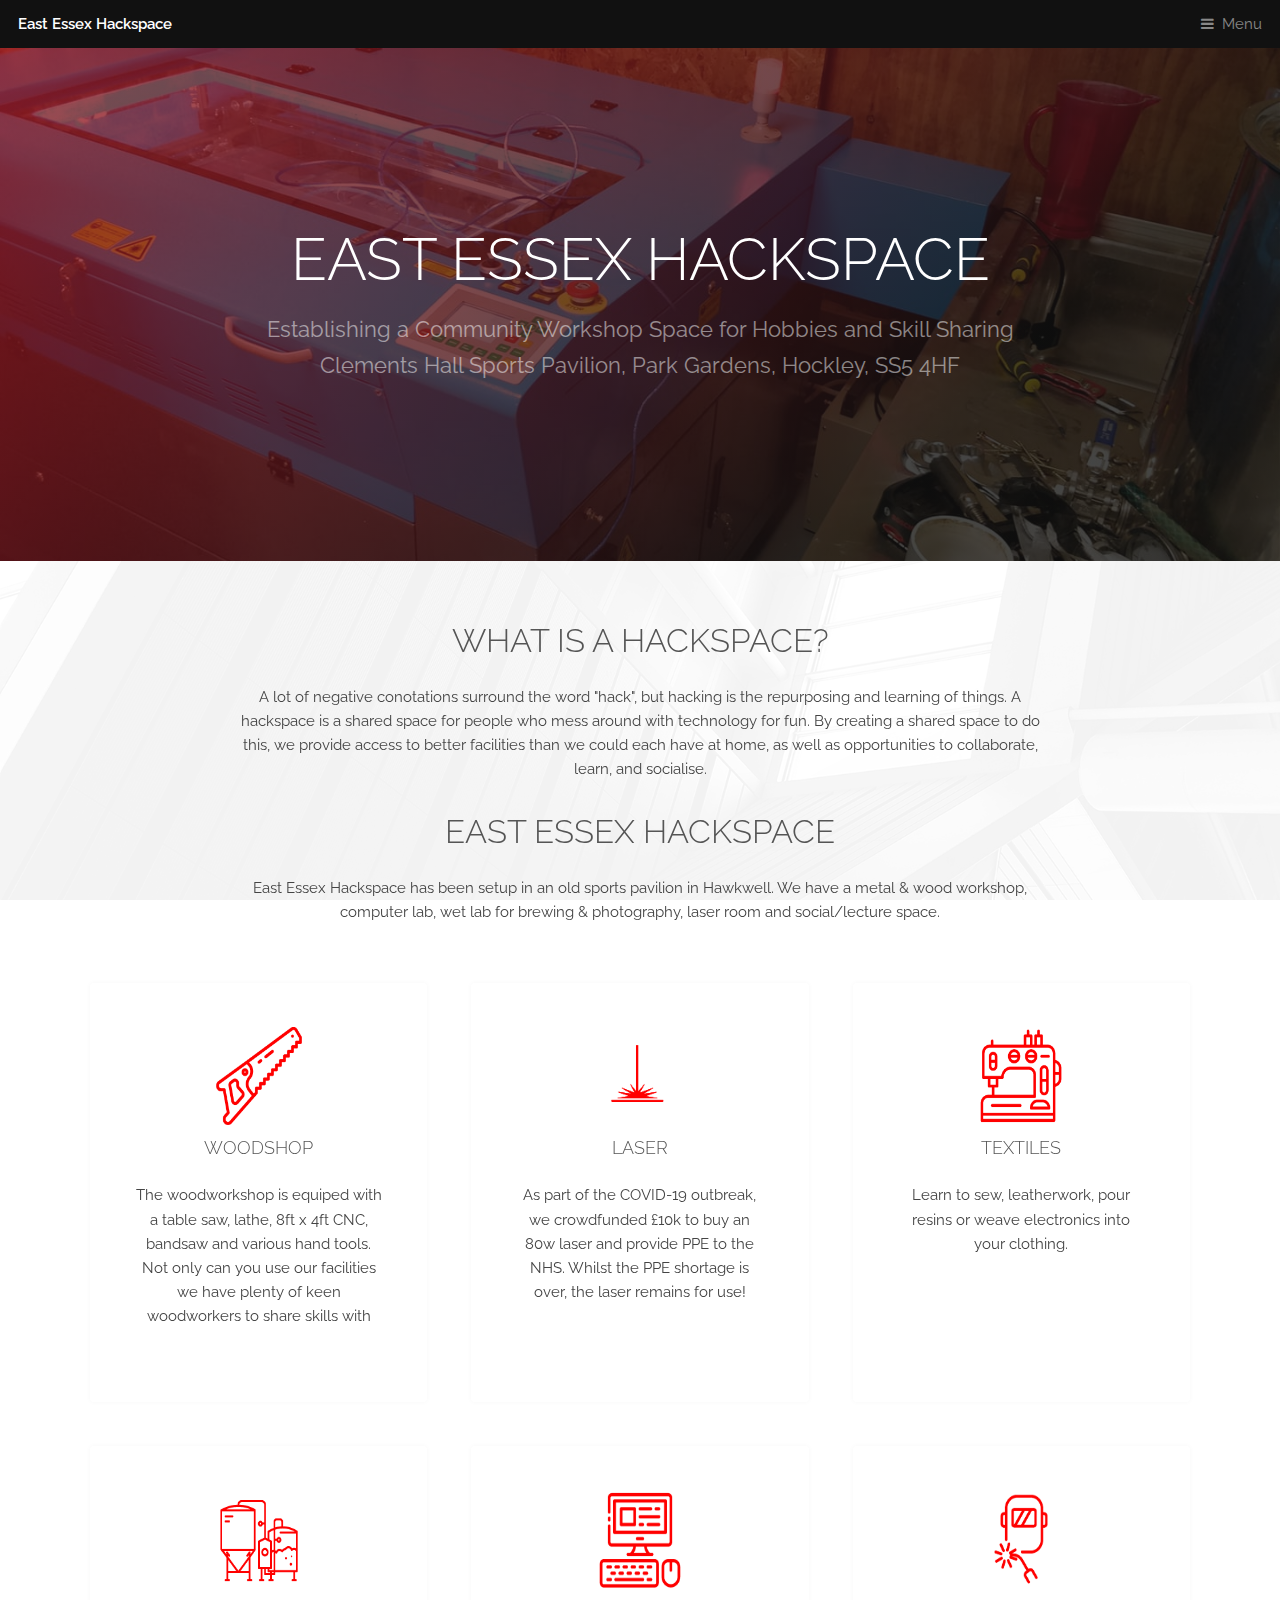
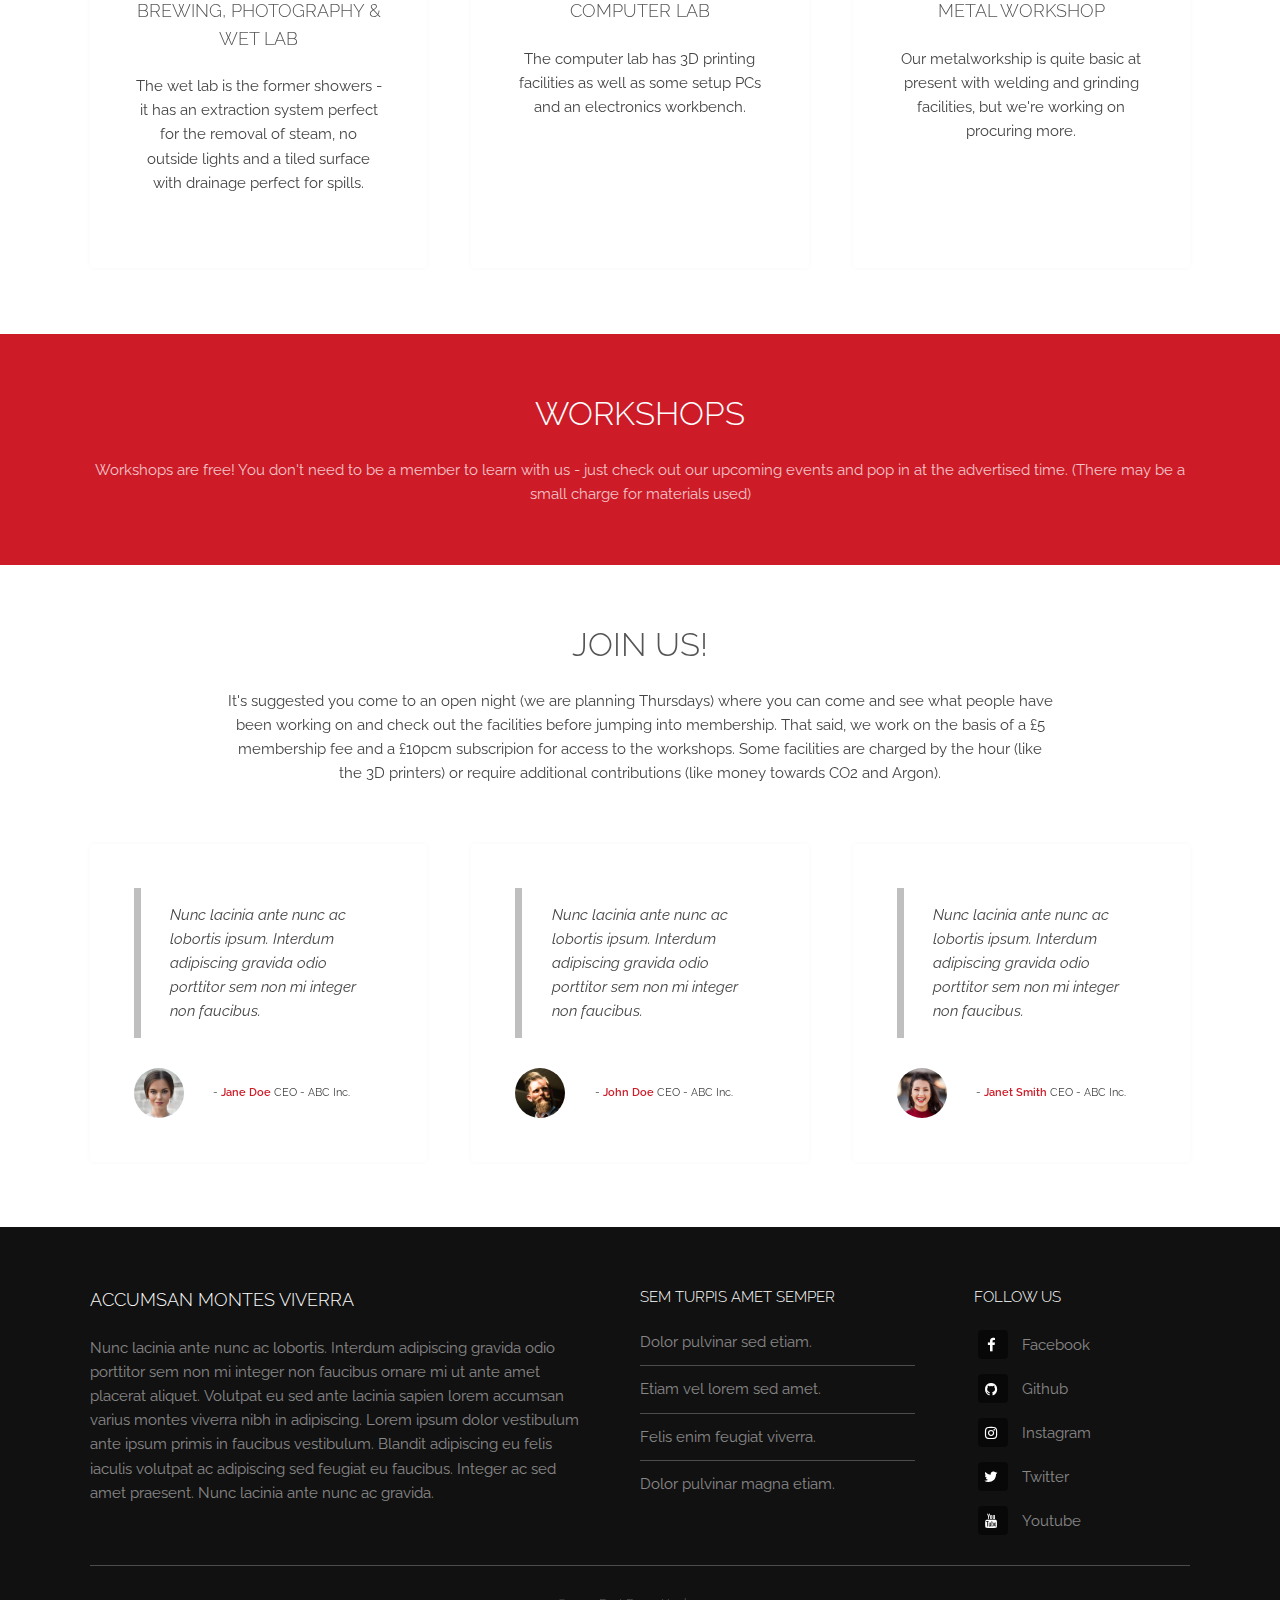
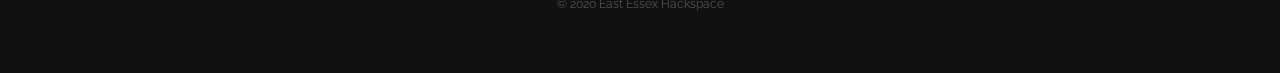
==== commit 5608899f: "Update index.html" ====
--- a/index.html
+++ b/index.html
@@ -151,8 +151,8 @@
 			<section class="wrapper">
 				<div class="inner">
 					<header class="special">
-						<h2>Faucibus consequat lorem</h2>
-						<p>In arcu accumsan arcu adipiscing accumsan orci ac. Felis id enim aliquet. Accumsan ac integer lobortis commodo ornare aliquet accumsan erat tempus amet porttitor.</p>
+						<h2>Join us!</h2>
+						<p>It's suggested you come to an open night (we are planning Thursdays) where you can come and see what people have been working on and check out the facilities before jumping into membership.  That said, we work on the basis of a £5 membership fee and a £10pcm subscripion for access to the workshops.  Some facilities are charged by the hour (like the 3D printers) or require additional contributions (like money towards CO2 and Argon).</p>
 					</header>
 					<div class="testimonials">
 						<section>
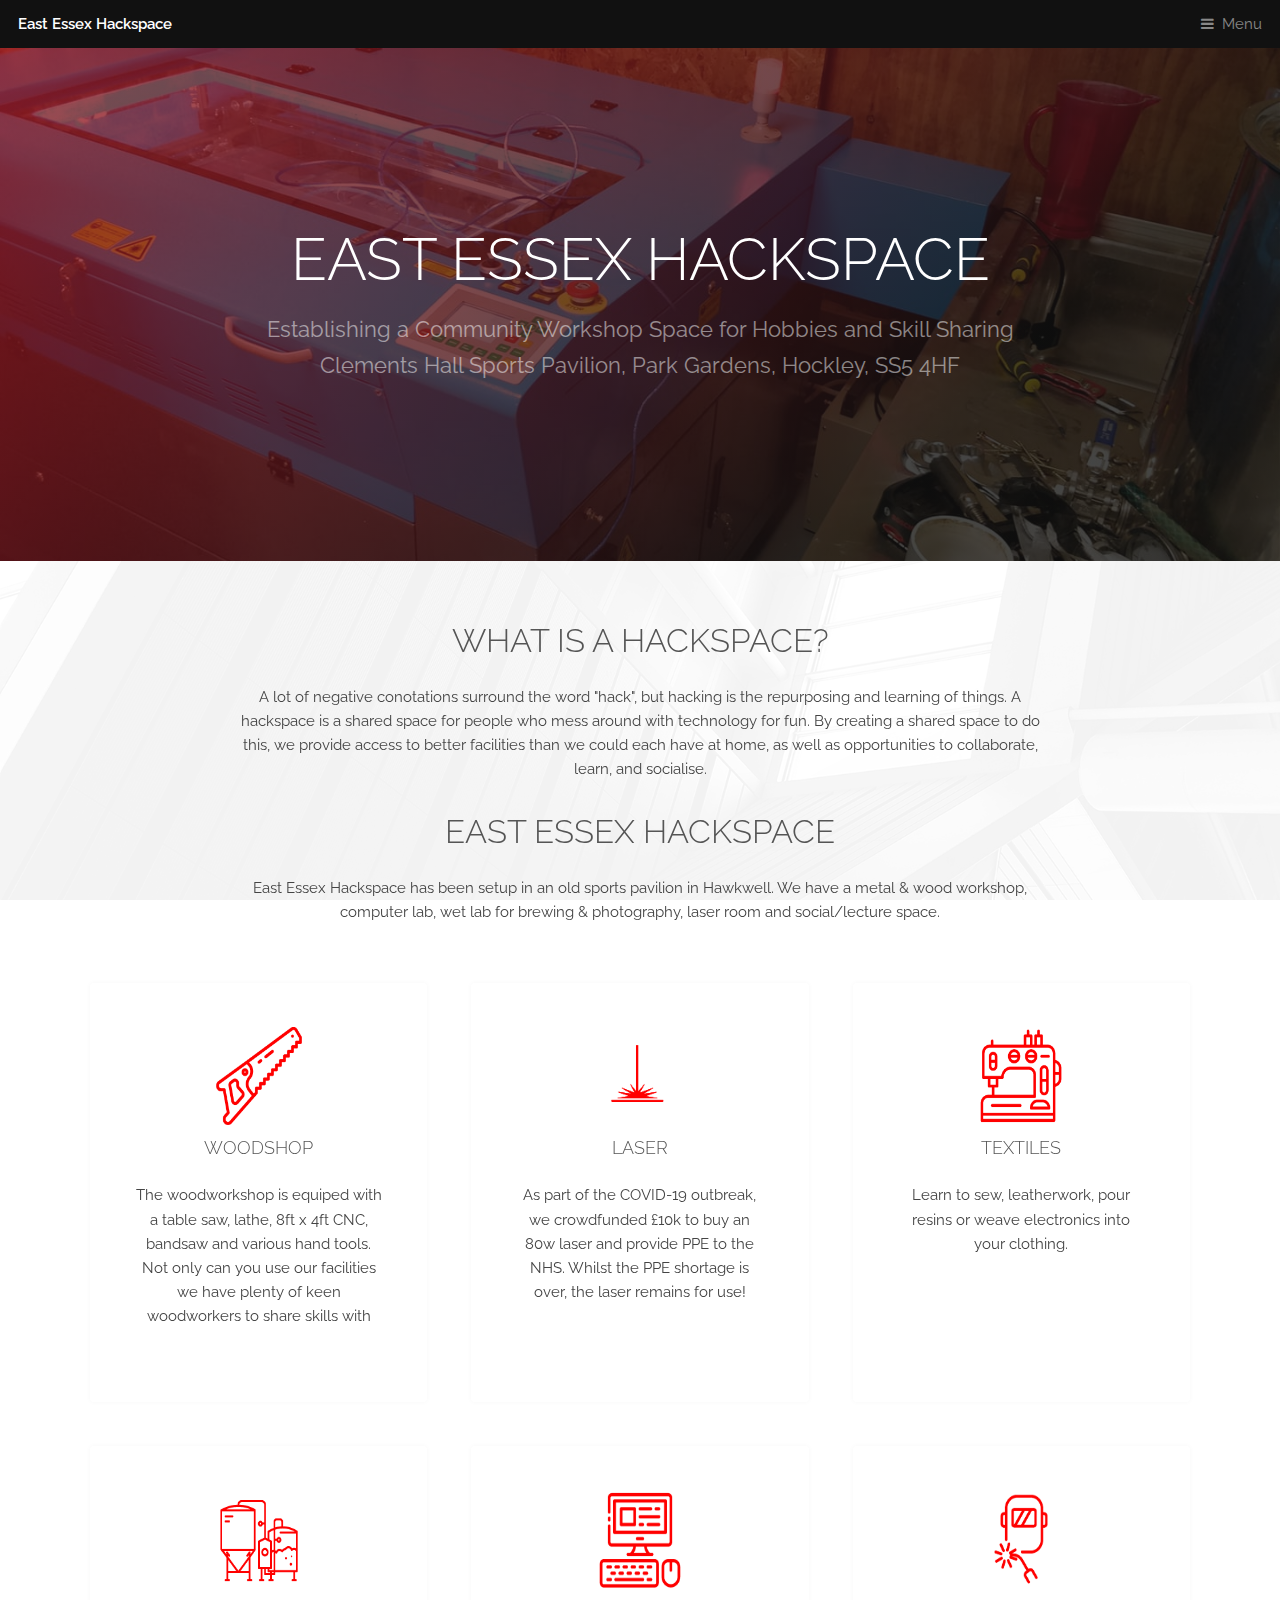
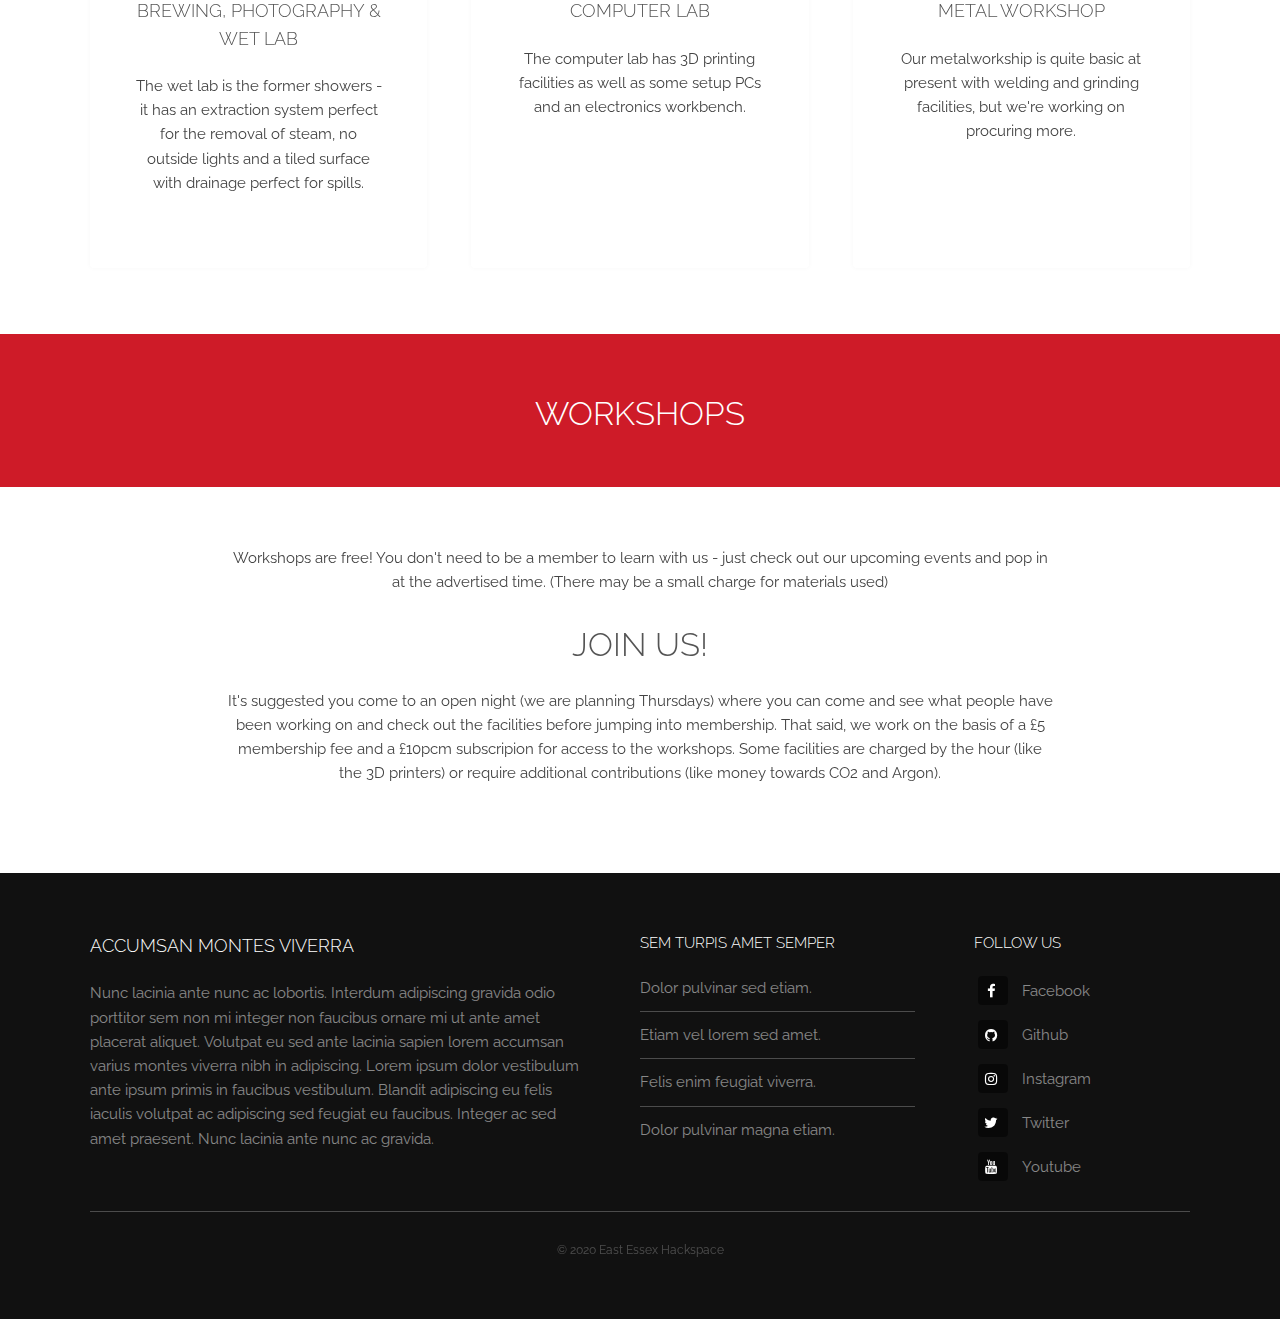
==== commit c544b2b0: "Update index.html" ====
--- a/index.html
+++ b/index.html
@@ -143,7 +143,6 @@
 			<section id="cta" class="wrapper">
 				<div class="inner">
 					<h2>Workshops</h2>
-					<p>Workshops are free! You don't need to be a member to learn with us - just check out our upcoming events and pop in at the advertised time.  (There may be a small charge for materials used)</p>
 				</div>
 			</section>
 
@@ -151,50 +150,10 @@
 			<section class="wrapper">
 				<div class="inner">
 					<header class="special">
+						<p>Workshops are free! You don't need to be a member to learn with us - just check out our upcoming events and pop in at the advertised time.  (There may be a small charge for materials used)</p>
 						<h2>Join us!</h2>
 						<p>It's suggested you come to an open night (we are planning Thursdays) where you can come and see what people have been working on and check out the facilities before jumping into membership.  That said, we work on the basis of a £5 membership fee and a £10pcm subscripion for access to the workshops.  Some facilities are charged by the hour (like the 3D printers) or require additional contributions (like money towards CO2 and Argon).</p>
 					</header>
-					<div class="testimonials">
-						<section>
-							<div class="content">
-								<blockquote>
-									<p>Nunc lacinia ante nunc ac lobortis ipsum. Interdum adipiscing gravida odio porttitor sem non mi integer non faucibus.</p>
-								</blockquote>
-								<div class="author">
-									<div class="image">
-										<img src="images/pic01.jpg" alt="" />
-									</div>
-									<p class="credit">- <strong>Jane Doe</strong> <span>CEO - ABC Inc.</span></p>
-								</div>
-							</div>
-						</section>
-						<section>
-							<div class="content">
-								<blockquote>
-									<p>Nunc lacinia ante nunc ac lobortis ipsum. Interdum adipiscing gravida odio porttitor sem non mi integer non faucibus.</p>
-								</blockquote>
-								<div class="author">
-									<div class="image">
-										<img src="images/pic03.jpg" alt="" />
-									</div>
-									<p class="credit">- <strong>John Doe</strong> <span>CEO - ABC Inc.</span></p>
-								</div>
-							</div>
-						</section>
-						<section>
-							<div class="content">
-								<blockquote>
-									<p>Nunc lacinia ante nunc ac lobortis ipsum. Interdum adipiscing gravida odio porttitor sem non mi integer non faucibus.</p>
-								</blockquote>
-								<div class="author">
-									<div class="image">
-										<img src="images/pic02.jpg" alt="" />
-									</div>
-									<p class="credit">- <strong>Janet Smith</strong> <span>CEO - ABC Inc.</span></p>
-								</div>
-							</div>
-						</section>
-					</div>
 				</div>
 			</section>
 
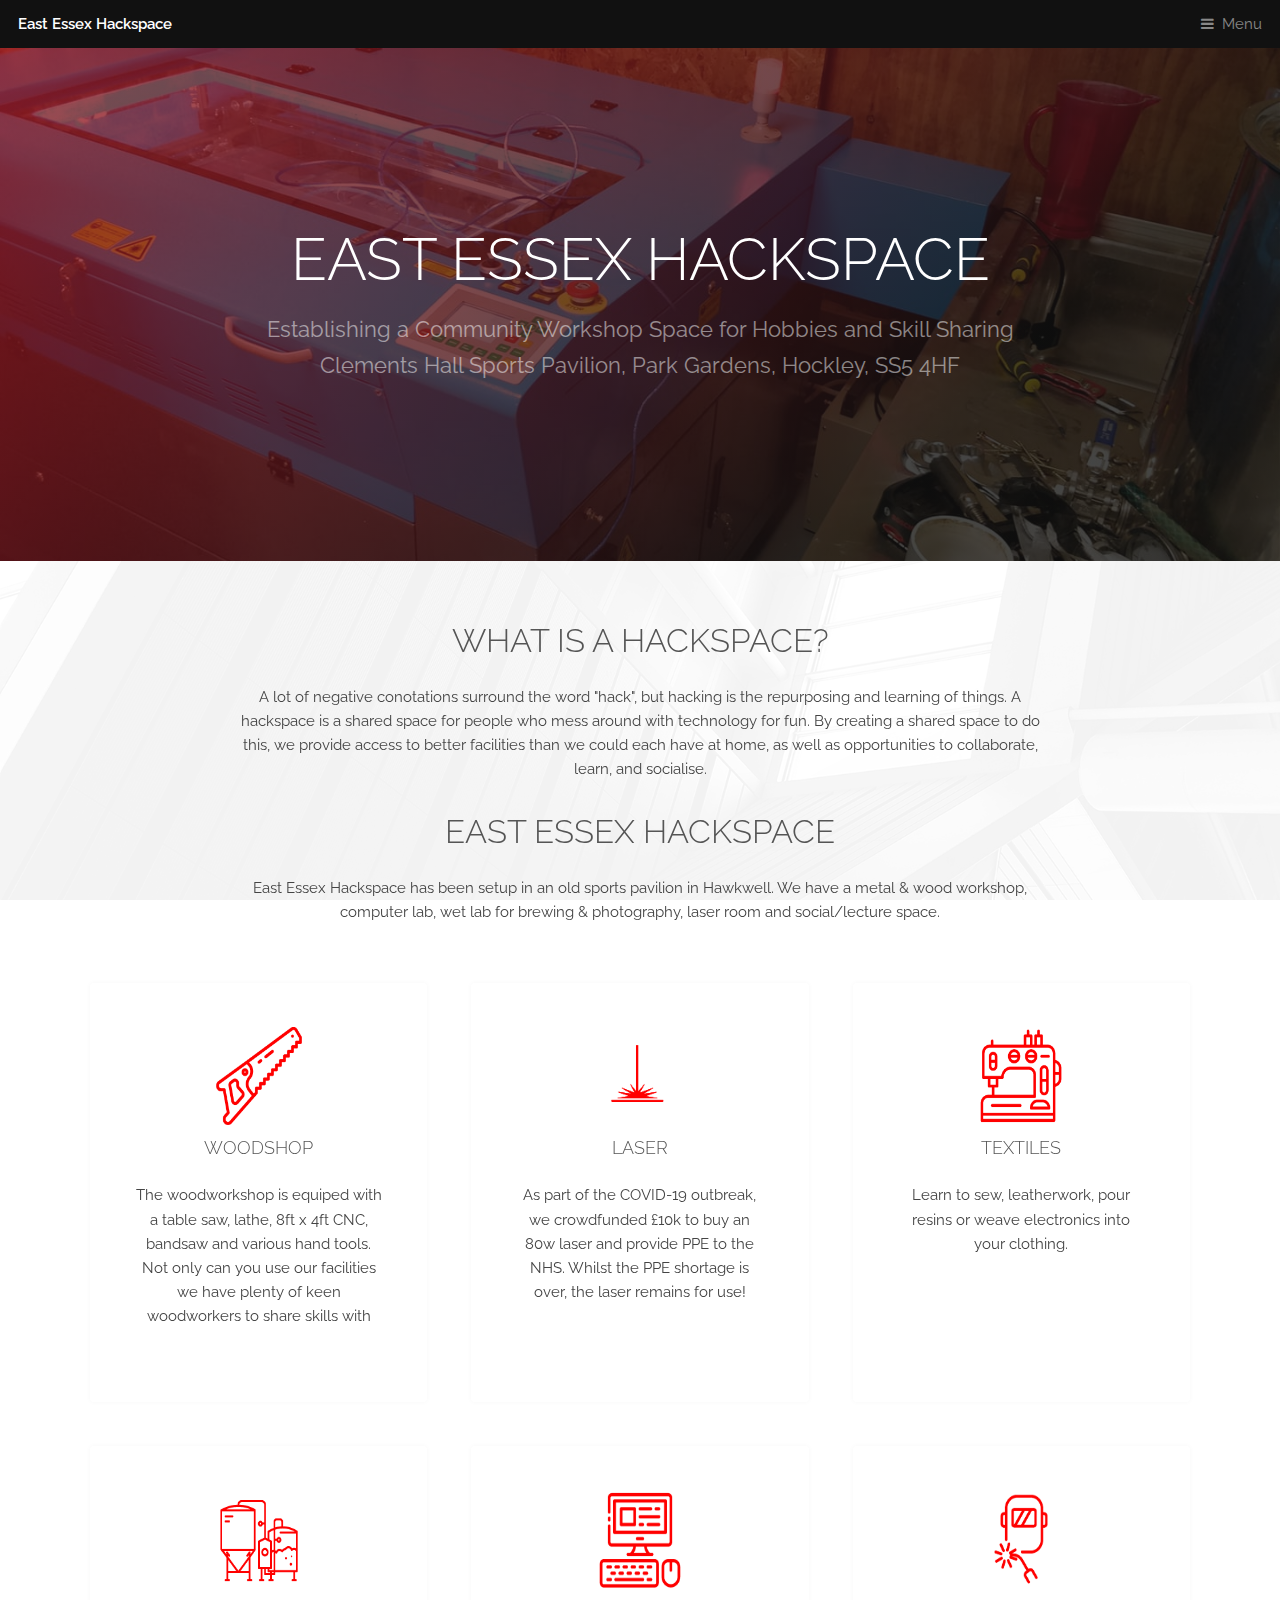
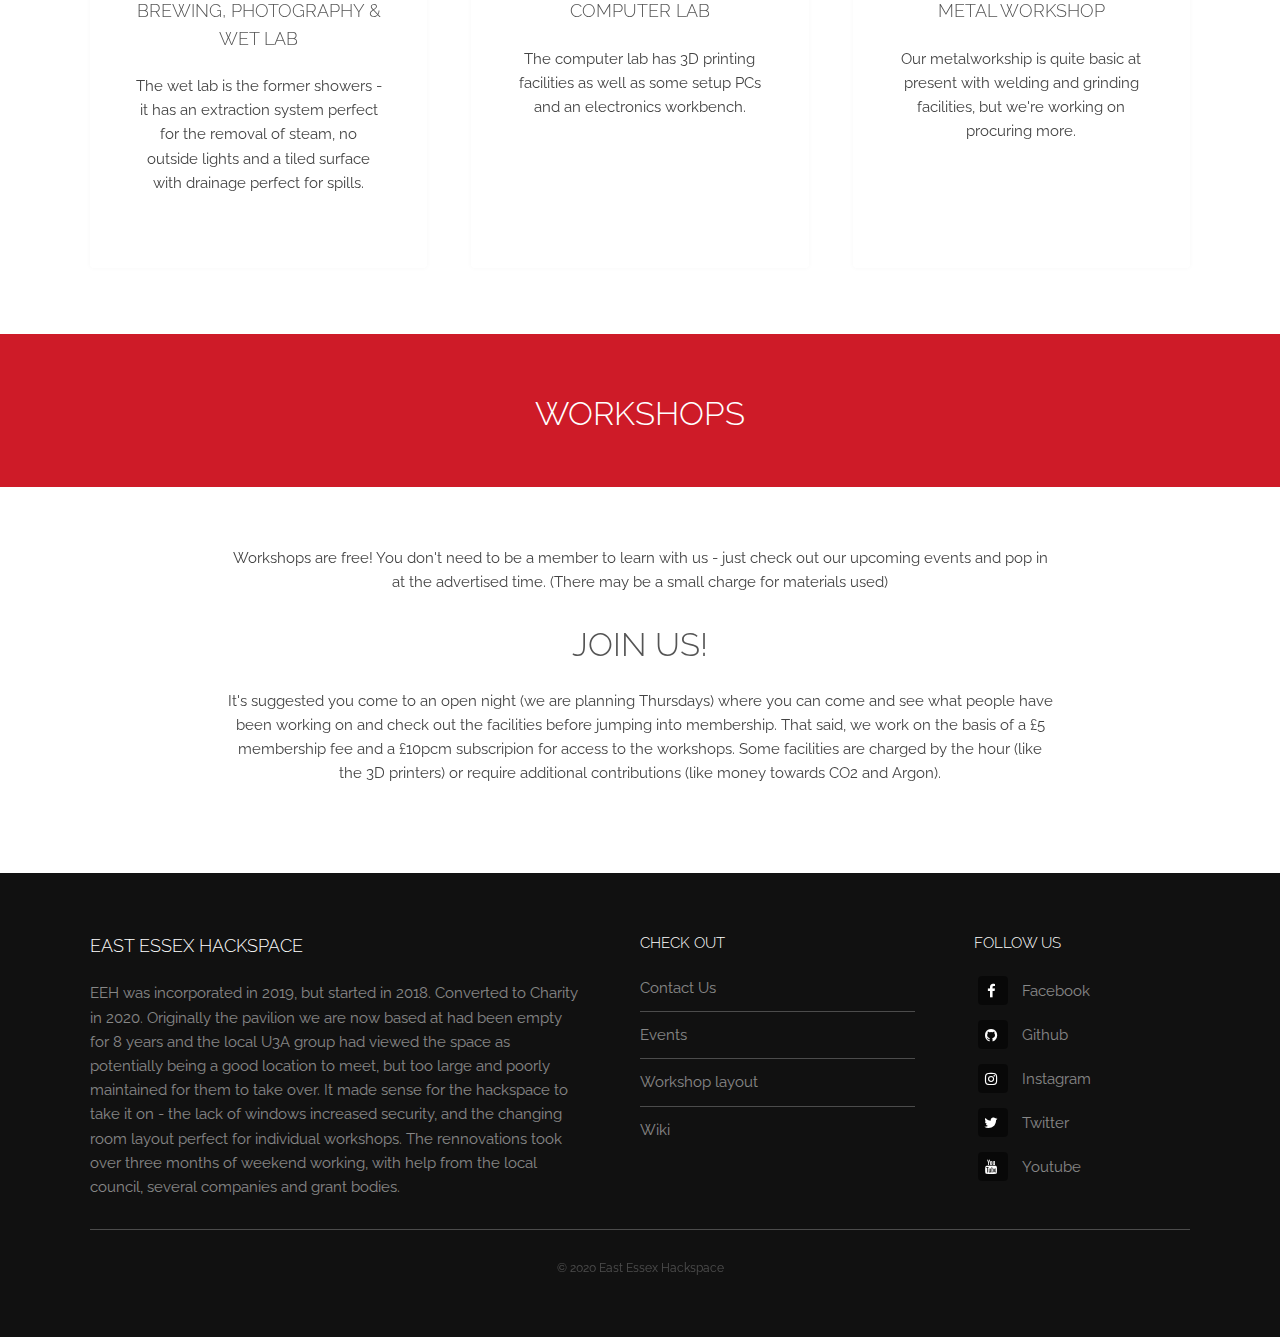
==== commit 6c2cfd40: "Update index.html" ====
--- a/index.html
+++ b/index.html
@@ -162,16 +162,16 @@
 				<div class="inner">
 					<div class="content">
 						<section>
-							<h3>Accumsan montes viverra</h3>
-							<p>Nunc lacinia ante nunc ac lobortis. Interdum adipiscing gravida odio porttitor sem non mi integer non faucibus ornare mi ut ante amet placerat aliquet. Volutpat eu sed ante lacinia sapien lorem accumsan varius montes viverra nibh in adipiscing. Lorem ipsum dolor vestibulum ante ipsum primis in faucibus vestibulum. Blandit adipiscing eu felis iaculis volutpat ac adipiscing sed feugiat eu faucibus. Integer ac sed amet praesent. Nunc lacinia ante nunc ac gravida.</p>
-						</section>
-						<section>
-							<h4>Sem turpis amet semper</h4>
+							<h3>East Essex Hackspace</h3>
+							<p>EEH was incorporated in 2019, but started in 2018.  Converted to Charity in 2020.  Originally the pavilion we are now based at had been empty for 8 years and the local U3A group had viewed the space as potentially being a good location to meet, but too large and poorly maintained for them to take over.  It made sense for the hackspace to take it on - the lack of windows increased security, and the changing room layout perfect for individual workshops.  The rennovations took over three months of weekend working, with help from the local council, several companies and grant bodies.</p>
+						</section>
+						<section>
+							<h4>Check out</h4>
 							<ul class="alt">
-								<li><a href="#">Dolor pulvinar sed etiam.</a></li>
-								<li><a href="#">Etiam vel lorem sed amet.</a></li>
-								<li><a href="#">Felis enim feugiat viverra.</a></li>
-								<li><a href="#">Dolor pulvinar magna etiam.</a></li>
+								<li><a href="#">Contact Us</a></li>
+								<li><a href="#">Events</a></li>
+								<li><a href="#">Workshop layout</a></li>
+								<li><a href="#">Wiki</a></li>								
 							</ul>
 						</section>
 						<section>
@@ -179,9 +179,9 @@
 							<ul class="plain">
 								<li><a href="https://www.facebook.com/groups/eastessexhackspace"><i class="icon fa-facebook">&nbsp;</i>Facebook</a></li>
                                                                 <li><a href="https://github.com/eehackspace"><i class="icon fa-github">&nbsp;</i>Github</a></li>
-                                                                <li><a href="#"><i class="icon fa-instagram">&nbsp;</i>Instagram</a></li>
+                                                                <li><a href="https://www.instagram.com/eehspace/"><i class="icon fa-instagram">&nbsp;</i>Instagram</a></li>
                                                                 <li><a href="https://twitter.com/eehackspace"><i class="icon fa-twitter">&nbsp;</i>Twitter</a></li>
-                                                                <li><a href="#"><i class="icon fa-youtube">&nbsp;</i>Youtube</a></li>
+                                                                <li><a href="https://www.youtube.com/watch?v=dQw4w9WgXcQ"><i class="icon fa-youtube">&nbsp;</i>Youtube</a></li>
 							</ul>
 						</section>
 					</div>
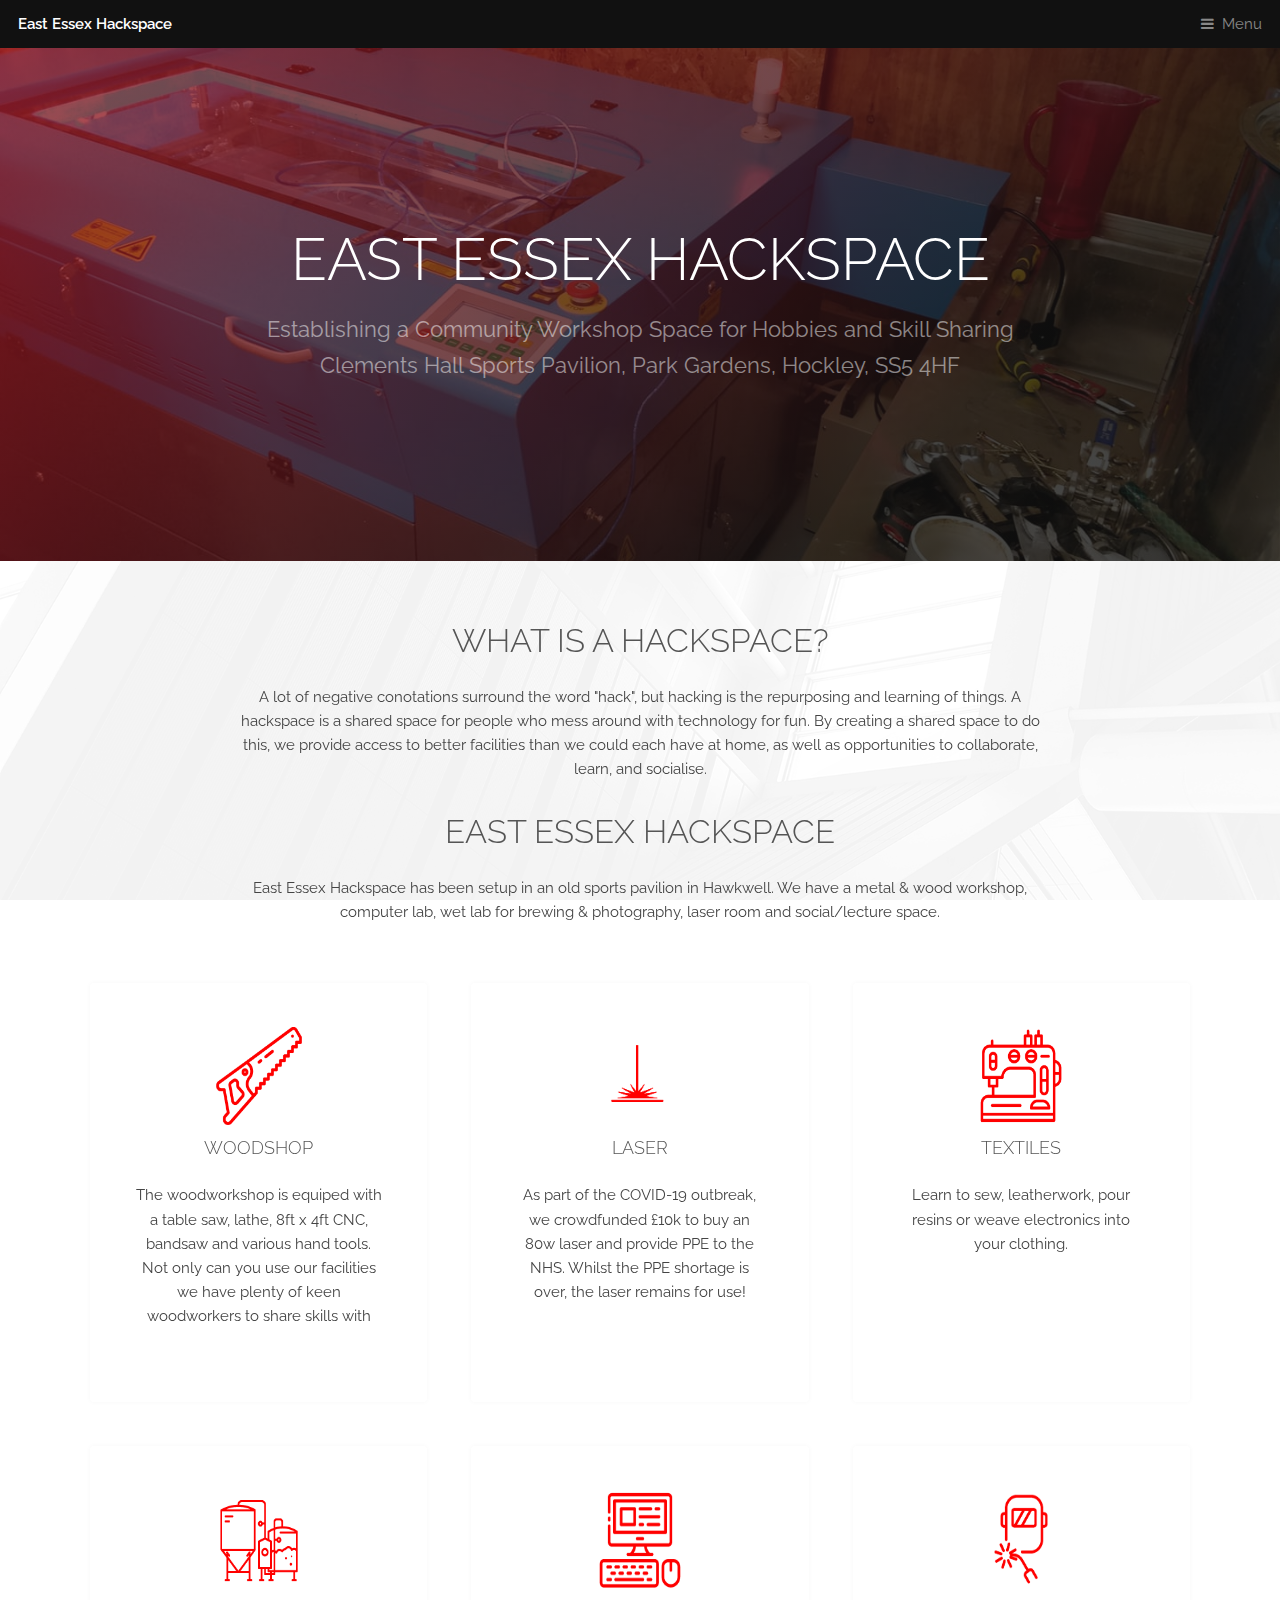
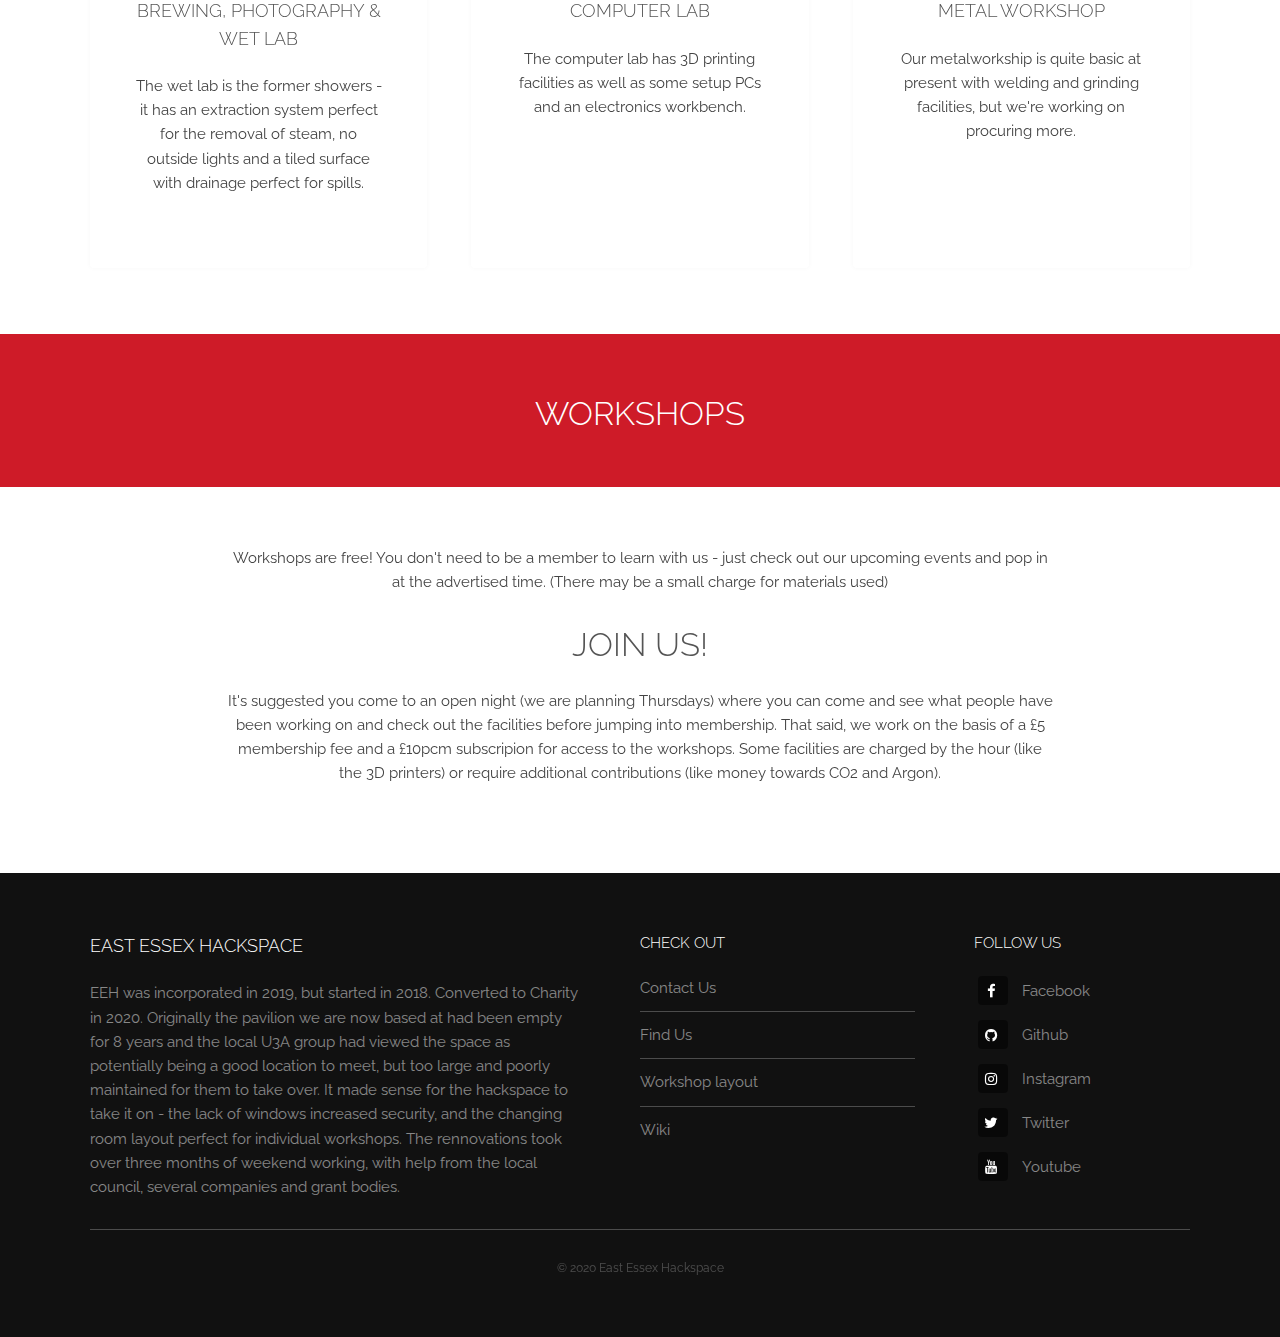
==== commit ecb00e02: "Update index.html" ====
--- a/index.html
+++ b/index.html
@@ -168,9 +168,9 @@
 						<section>
 							<h4>Check out</h4>
 							<ul class="alt">
-								<li><a href="#">Contact Us</a></li>
-								<li><a href="#">Events</a></li>
-								<li><a href="#">Workshop layout</a></li>
+								<li><a href="contact.html">Contact Us</a></li>
+								<li><a href="findus.html">Find Us</a></li>
+								<li><a href="layout.html">Workshop layout</a></li>
 								<li><a href="#">Wiki</a></li>								
 							</ul>
 						</section>
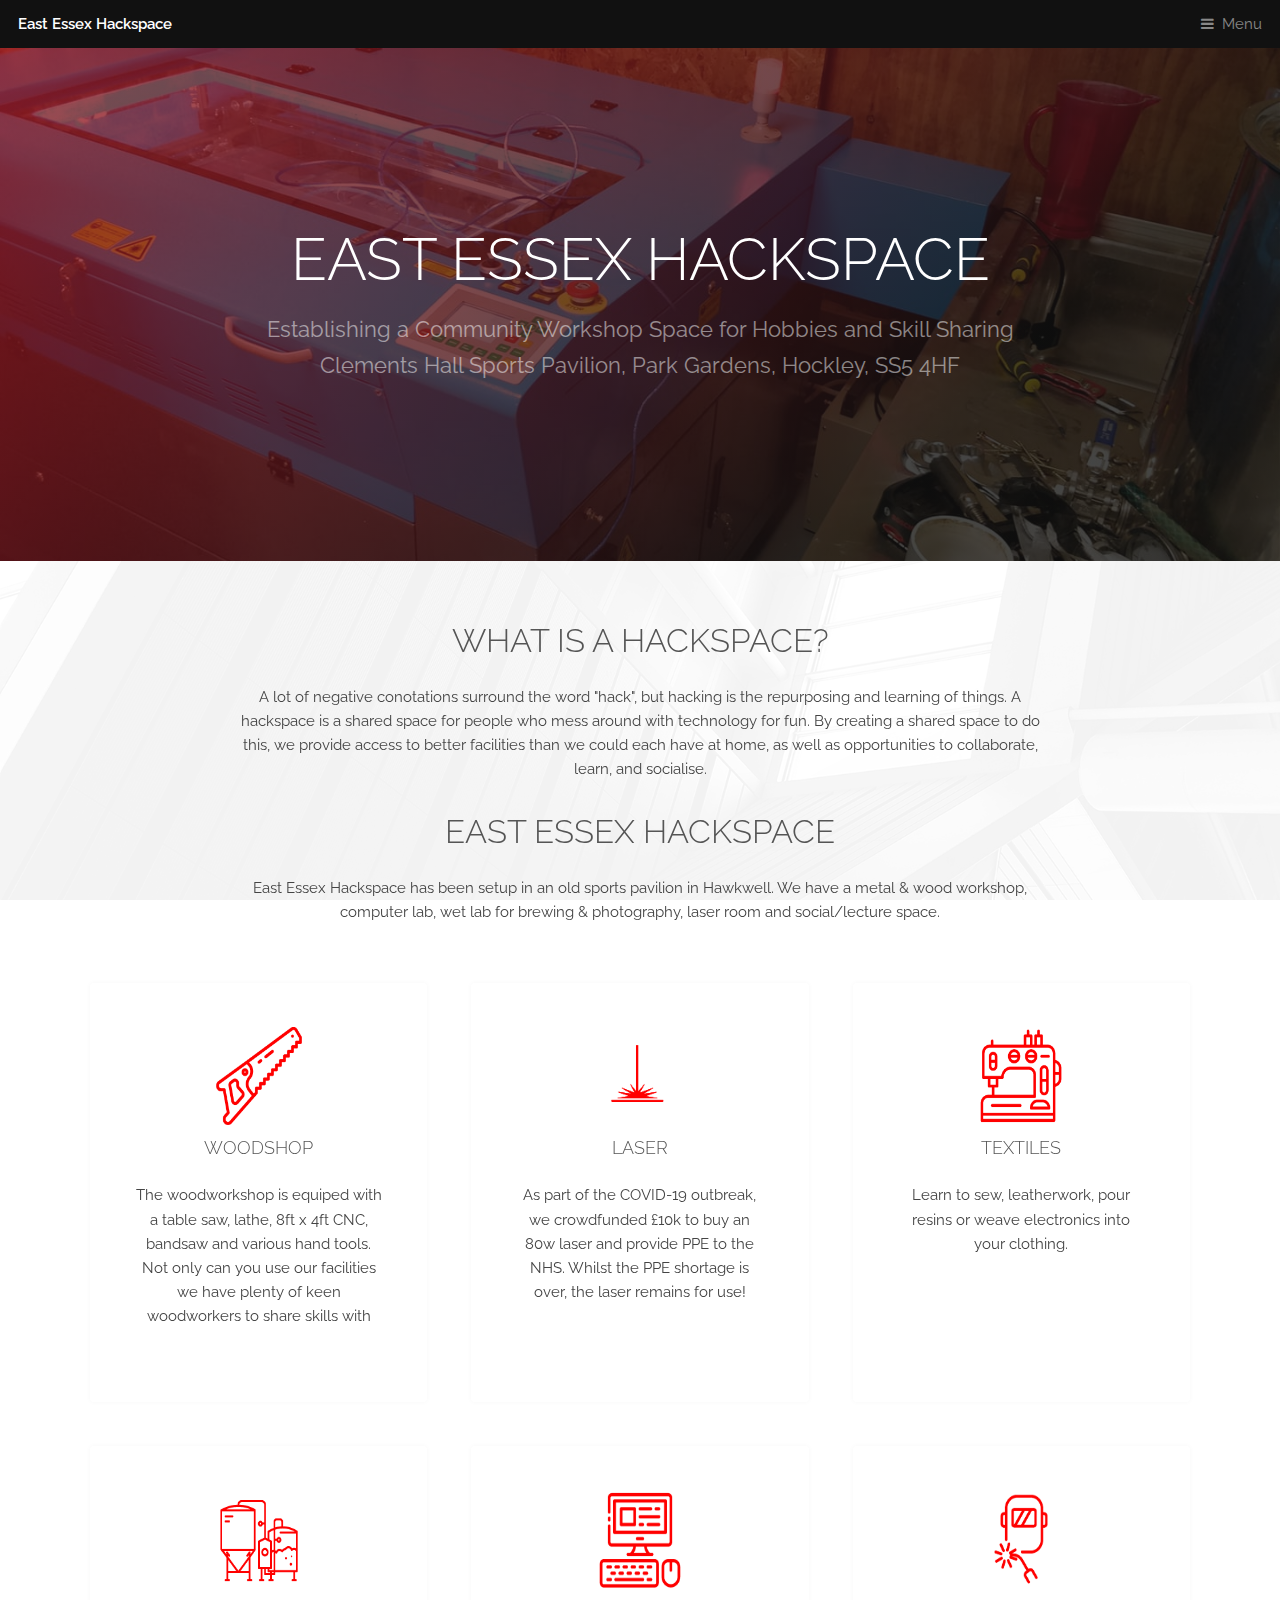
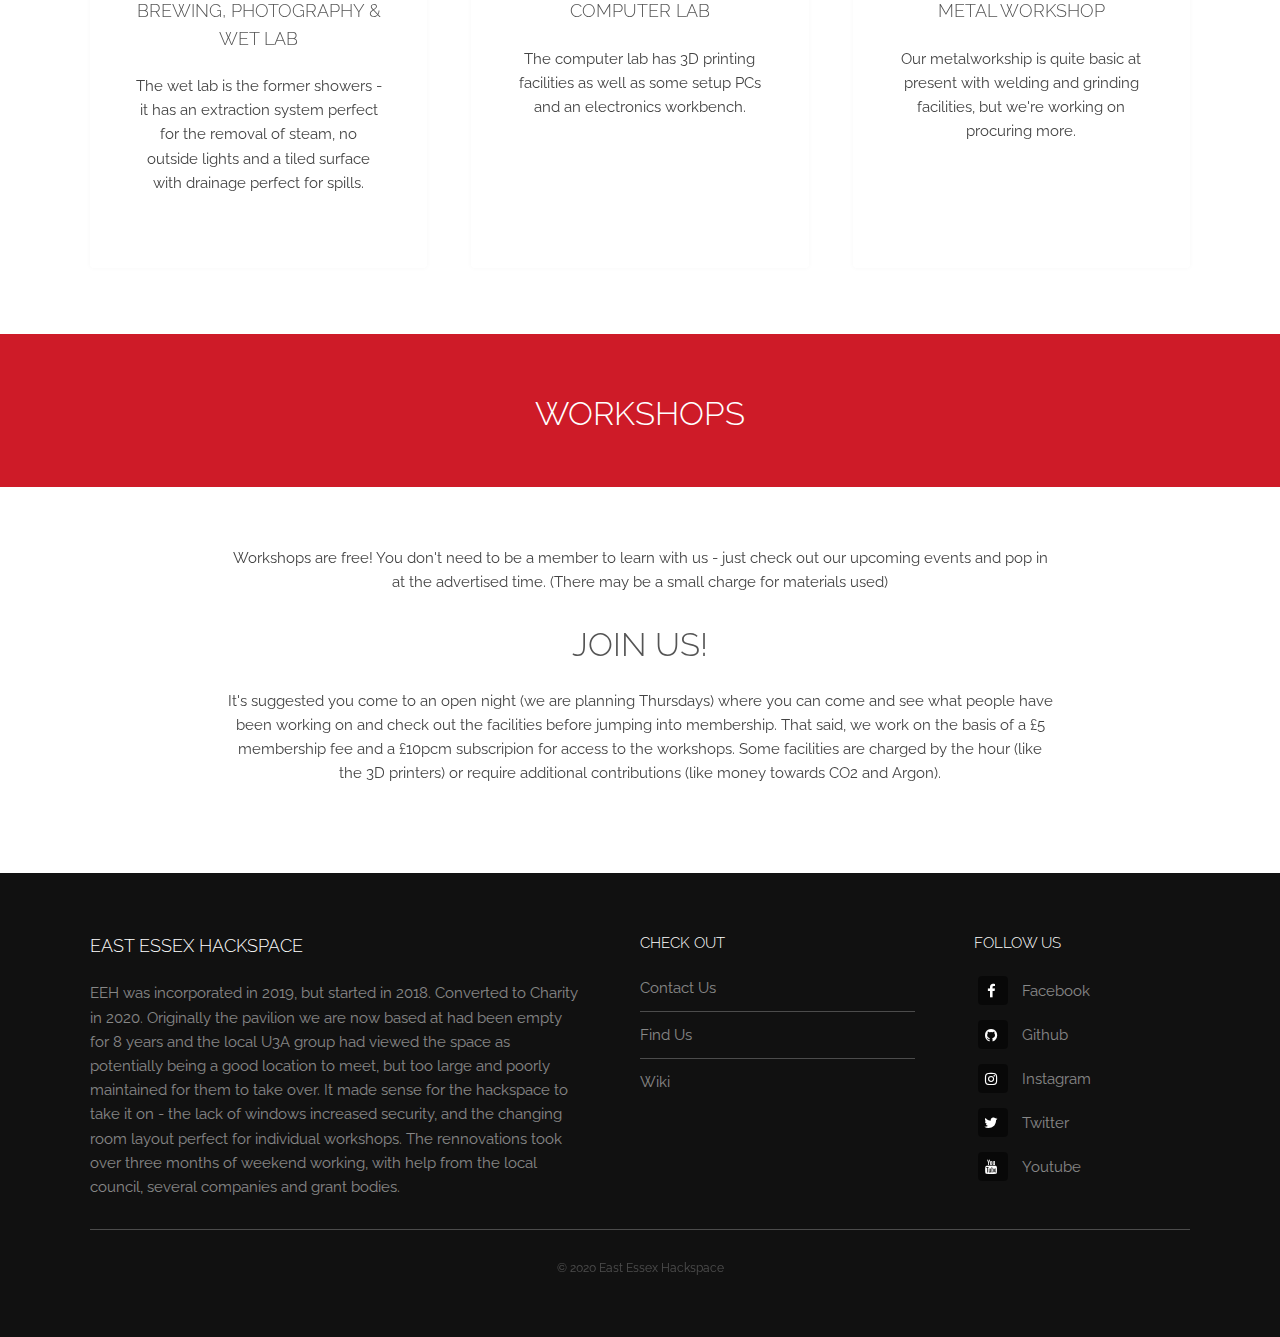
==== commit 2a88f766: "Update index.html" ====
--- a/index.html
+++ b/index.html
@@ -35,10 +35,9 @@
 			<nav id="menu">
 				<ul class="links">
 					<li><a href="index.html">Home</a></li>
-					<li><a href="elements.html">Elements</a></li>
-					<li><a href="covid.html">COVID-19</a></li>
-					<li><a href="https://wiki.eehackspace.narco.tk">Wiki</a></li>
+					<li><a href="https://wiki.eehack.space">Wiki</a></li>
 					<li><a href="findus.html">Find Us</a></li>
+					<li><a href="contact.html">Contact Us</a></li>
 				</ul>
 			</nav>
 
@@ -170,7 +169,6 @@
 							<ul class="alt">
 								<li><a href="contact.html">Contact Us</a></li>
 								<li><a href="findus.html">Find Us</a></li>
-								<li><a href="layout.html">Workshop layout</a></li>
 								<li><a href="#">Wiki</a></li>								
 							</ul>
 						</section>
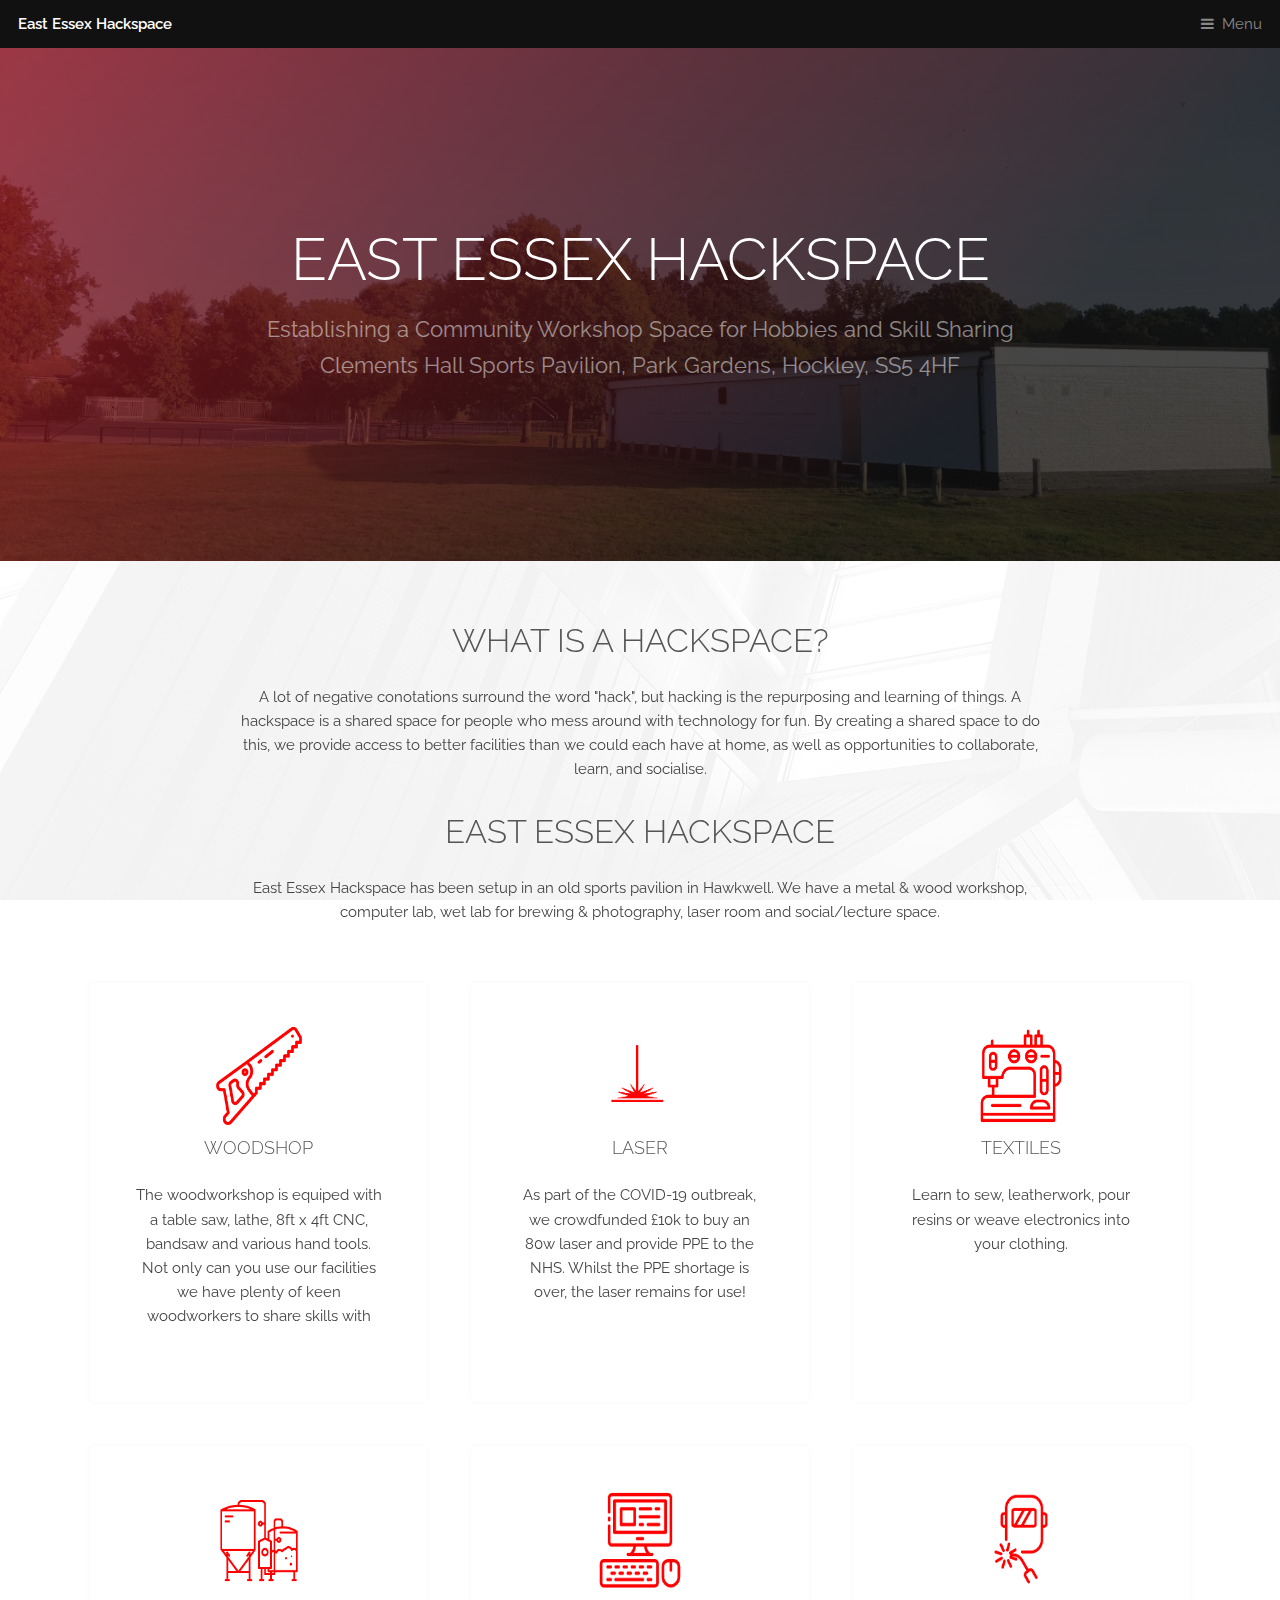
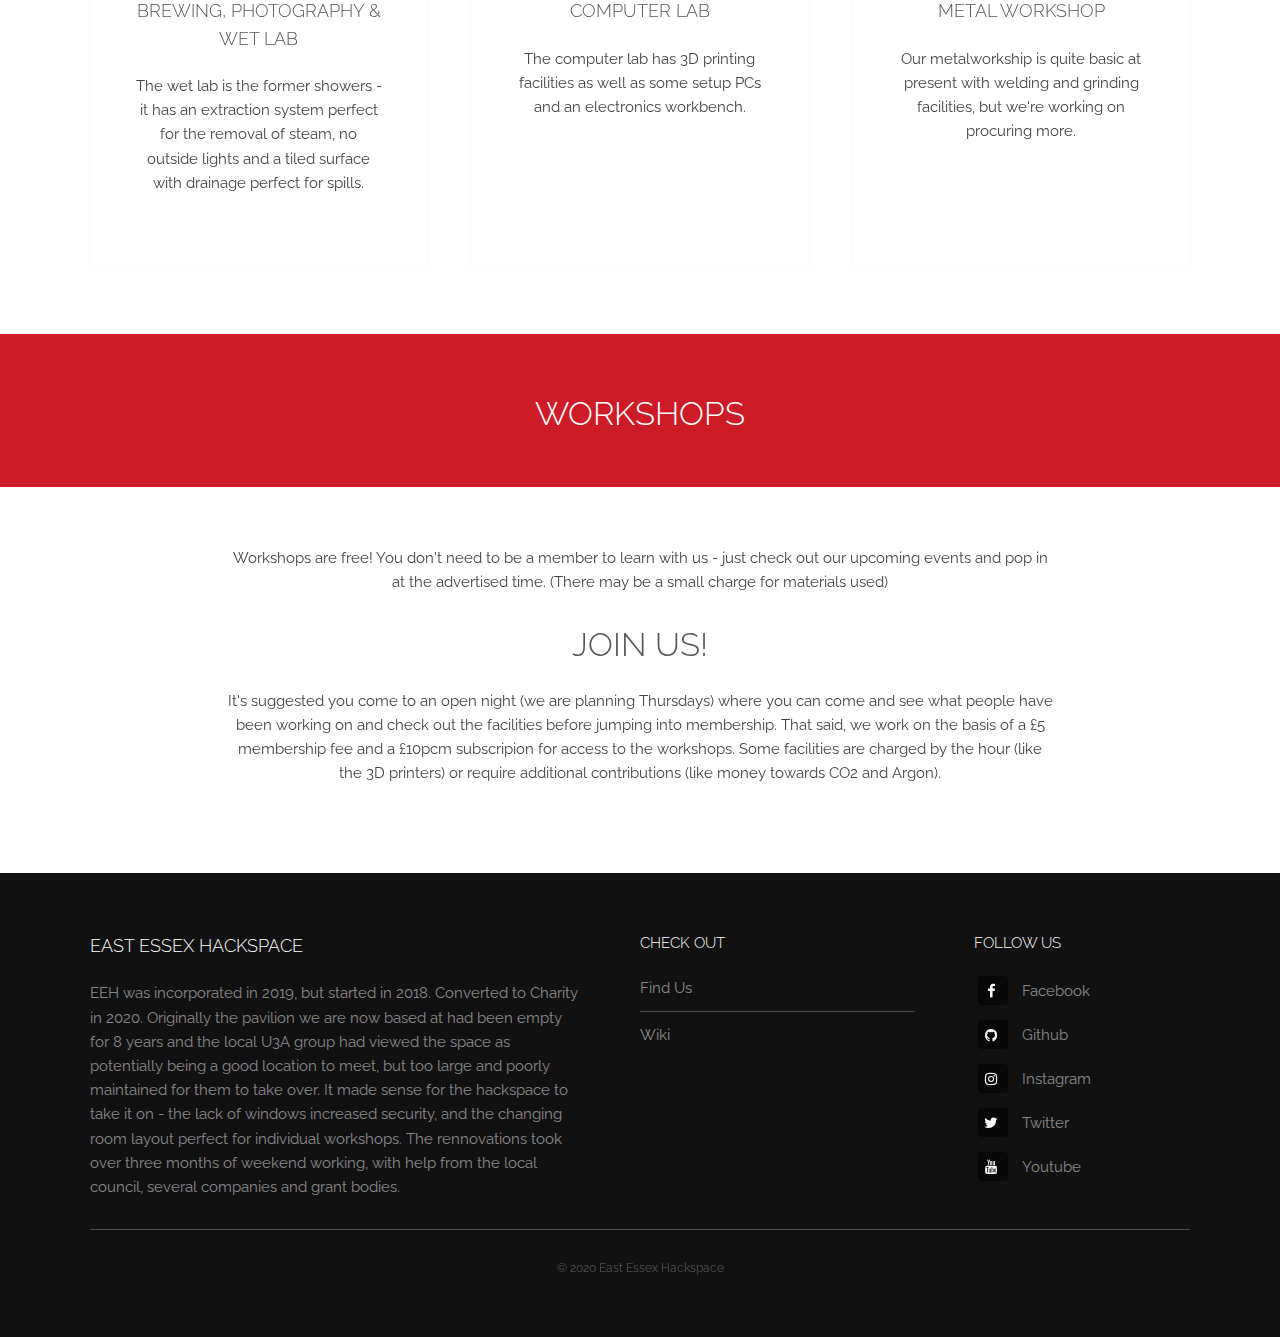
==== commit 6bb158b7: "Update index.html" ====
--- a/index.html
+++ b/index.html
@@ -37,7 +37,6 @@
 					<li><a href="index.html">Home</a></li>
 					<li><a href="https://wiki.eehack.space">Wiki</a></li>
 					<li><a href="findus.html">Find Us</a></li>
-					<li><a href="contact.html">Contact Us</a></li>
 				</ul>
 			</nav>
 
@@ -167,7 +166,6 @@
 						<section>
 							<h4>Check out</h4>
 							<ul class="alt">
-								<li><a href="contact.html">Contact Us</a></li>
 								<li><a href="findus.html">Find Us</a></li>
 								<li><a href="#">Wiki</a></li>								
 							</ul>
--- a/assets/css/main.css
+++ b/assets/css/main.css
@@ -1811,7 +1811,7 @@
   -webkit-justify-content: center;
   -ms-justify-content: center;
   justify-content: center;
-  background-image: url("../../images/banner.jpg");
+  background-image: url("../../images/IMG_20200918_075842.jpg");
   background-position: center;
   background-repeat: no-repeat;
   background-size: cover;
@@ -2499,7 +2499,7 @@
   -webkit-justify-content: center;
   -ms-justify-content: center;
   justify-content: center;
-  background-image: linear-gradient(rgba(17, 17, 17, 0.25), rgba(17, 17, 17, 0.25)), url("../../images/banner.jpg");
+  background-image: linear-gradient(rgba(17, 17, 17, 0.25), rgba(17, 17, 17, 0.25)), url("../../images/IMG_20200918_075842.jpg");
   background-position: center;
   background-repeat: no-repeat;
   background-size: cover;
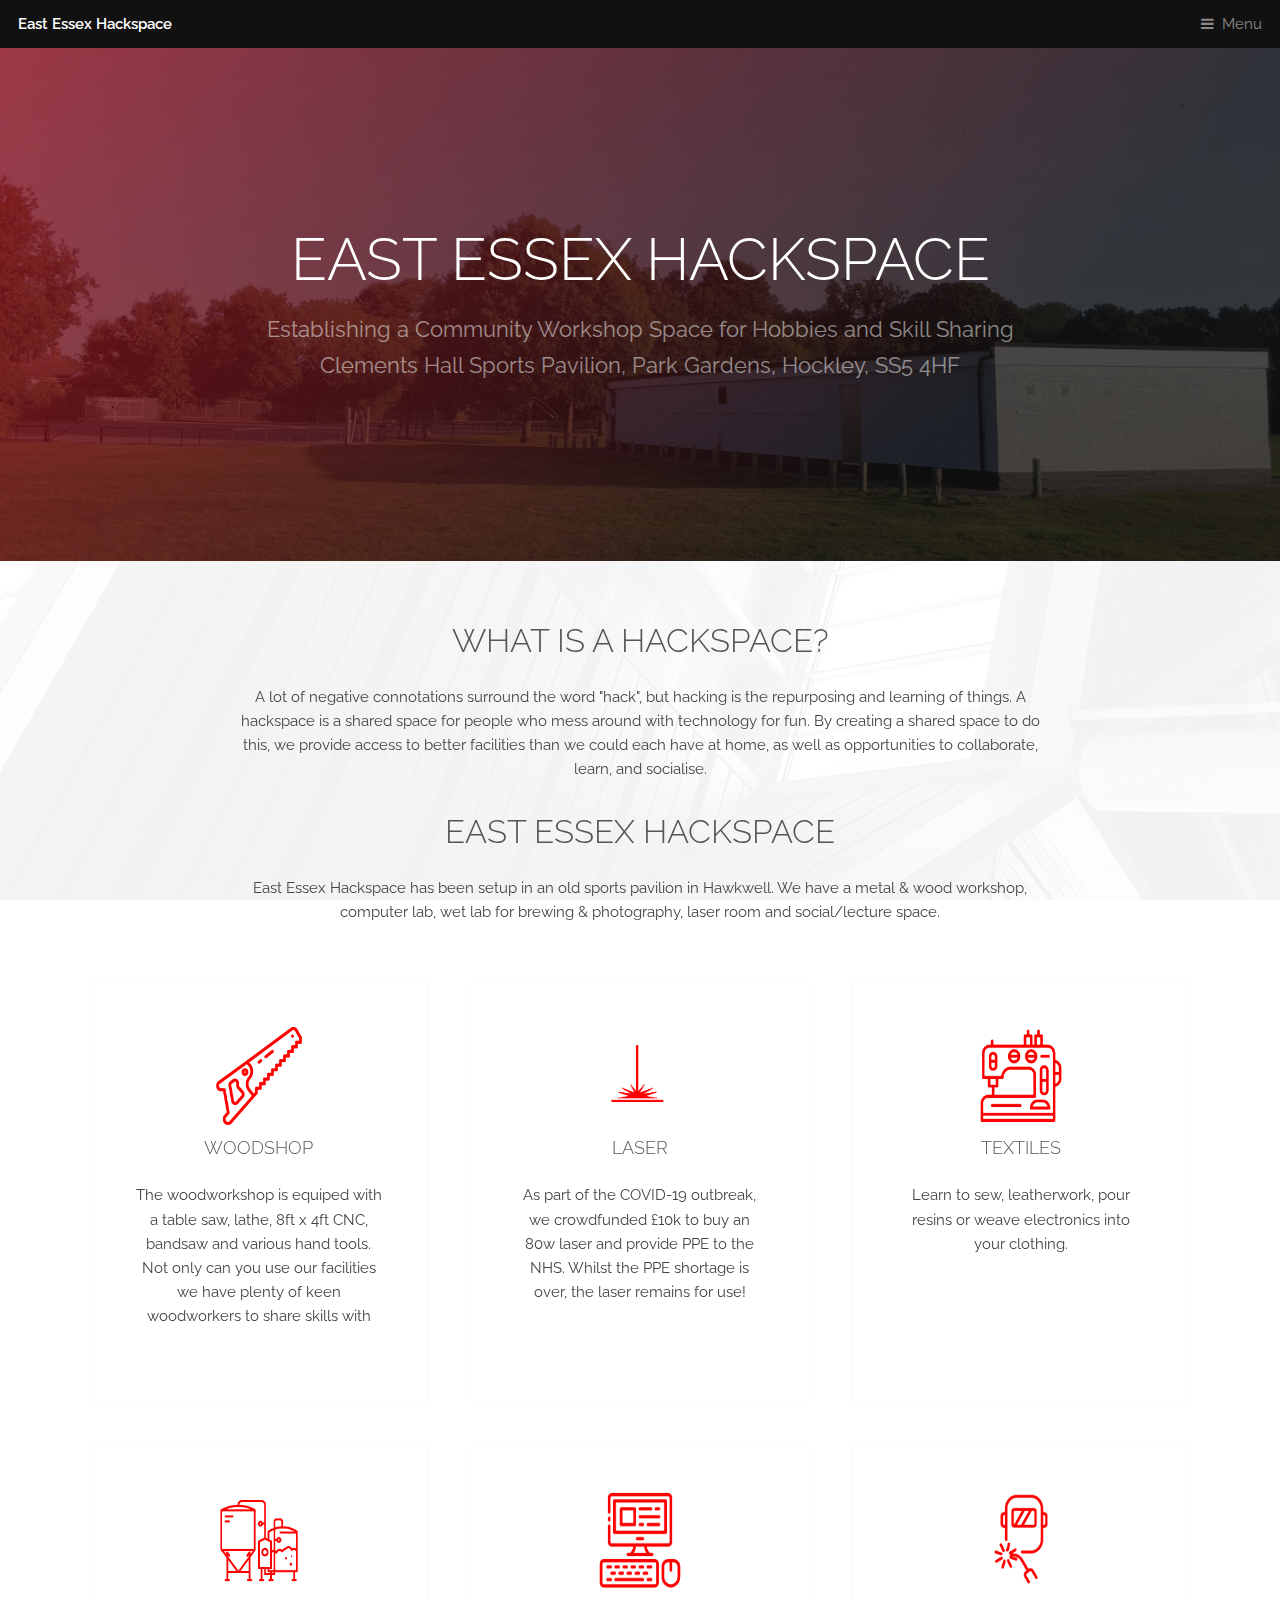
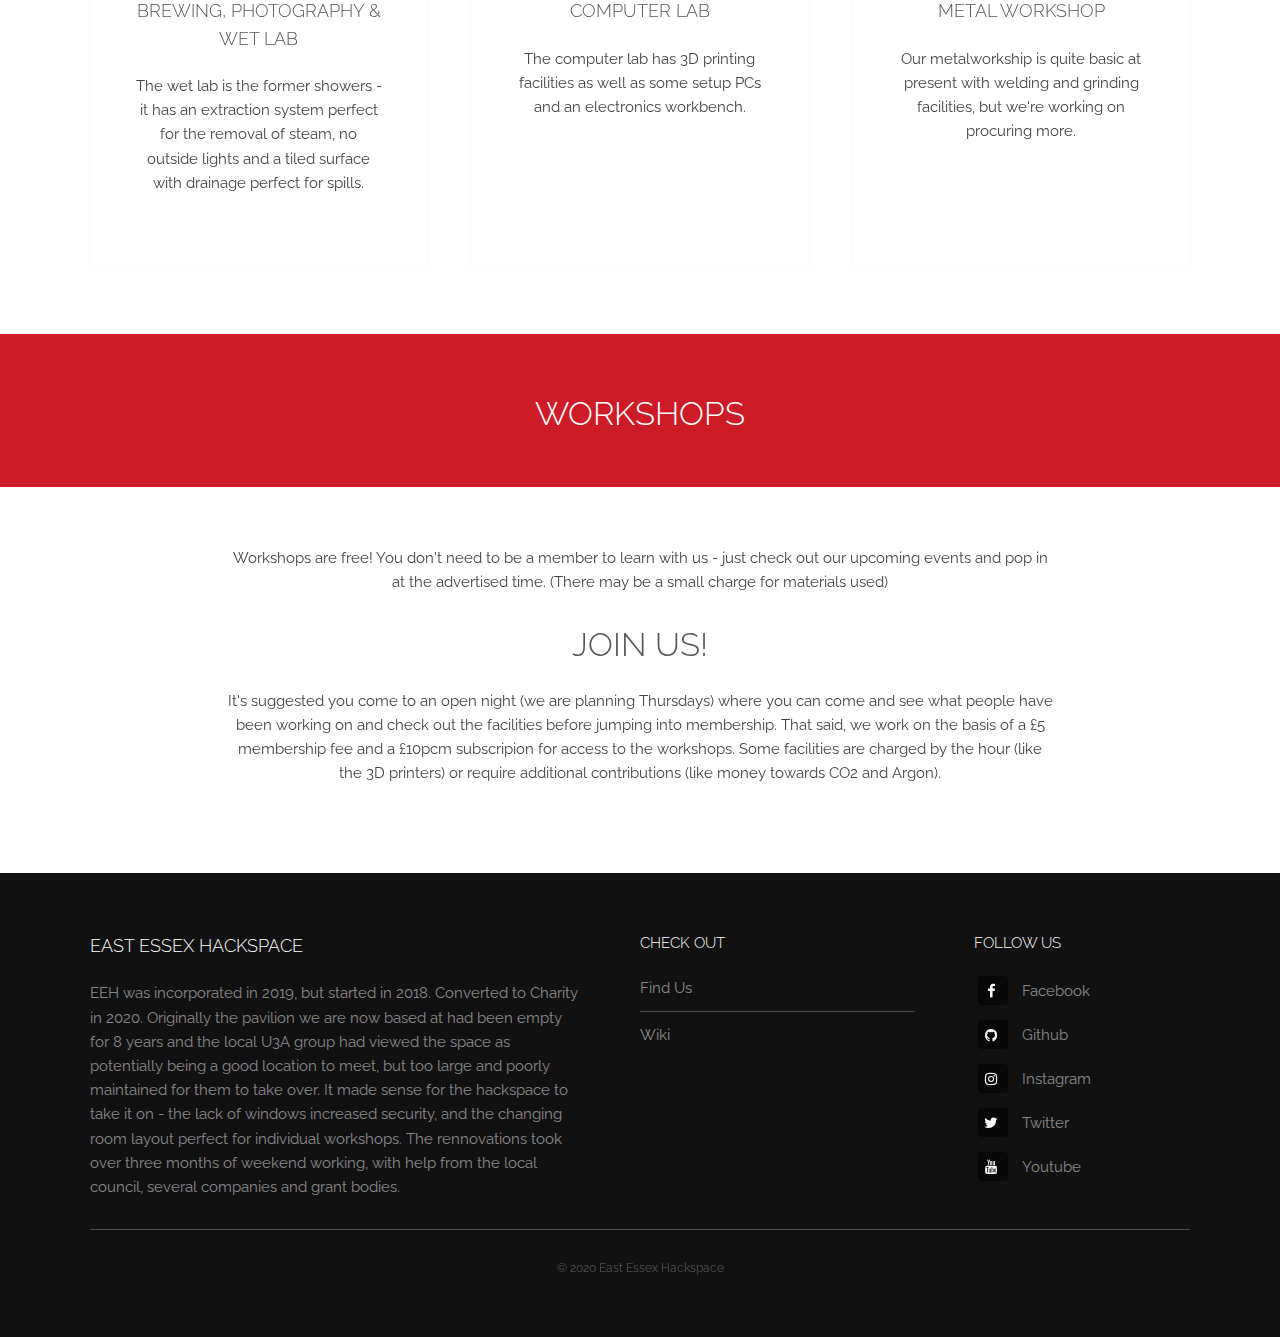
==== commit ac32e298: "Update index.html" ====
--- a/index.html
+++ b/index.html
@@ -55,7 +55,7 @@
 				<div class="inner">
 					<header class="special">
 						<h2>What is a Hackspace?</h2>
-						<p>A lot of negative conotations surround the word "hack", but hacking is the repurposing and learning
+						<p>A lot of negative connotations surround the word "hack", but hacking is the repurposing and learning
 							of things.  A hackspace is a shared space for people who mess around with technology 
 							for fun. By creating a shared space to do this, we provide access to 
 							better facilities than we could each have at home, as well as opportunities 
